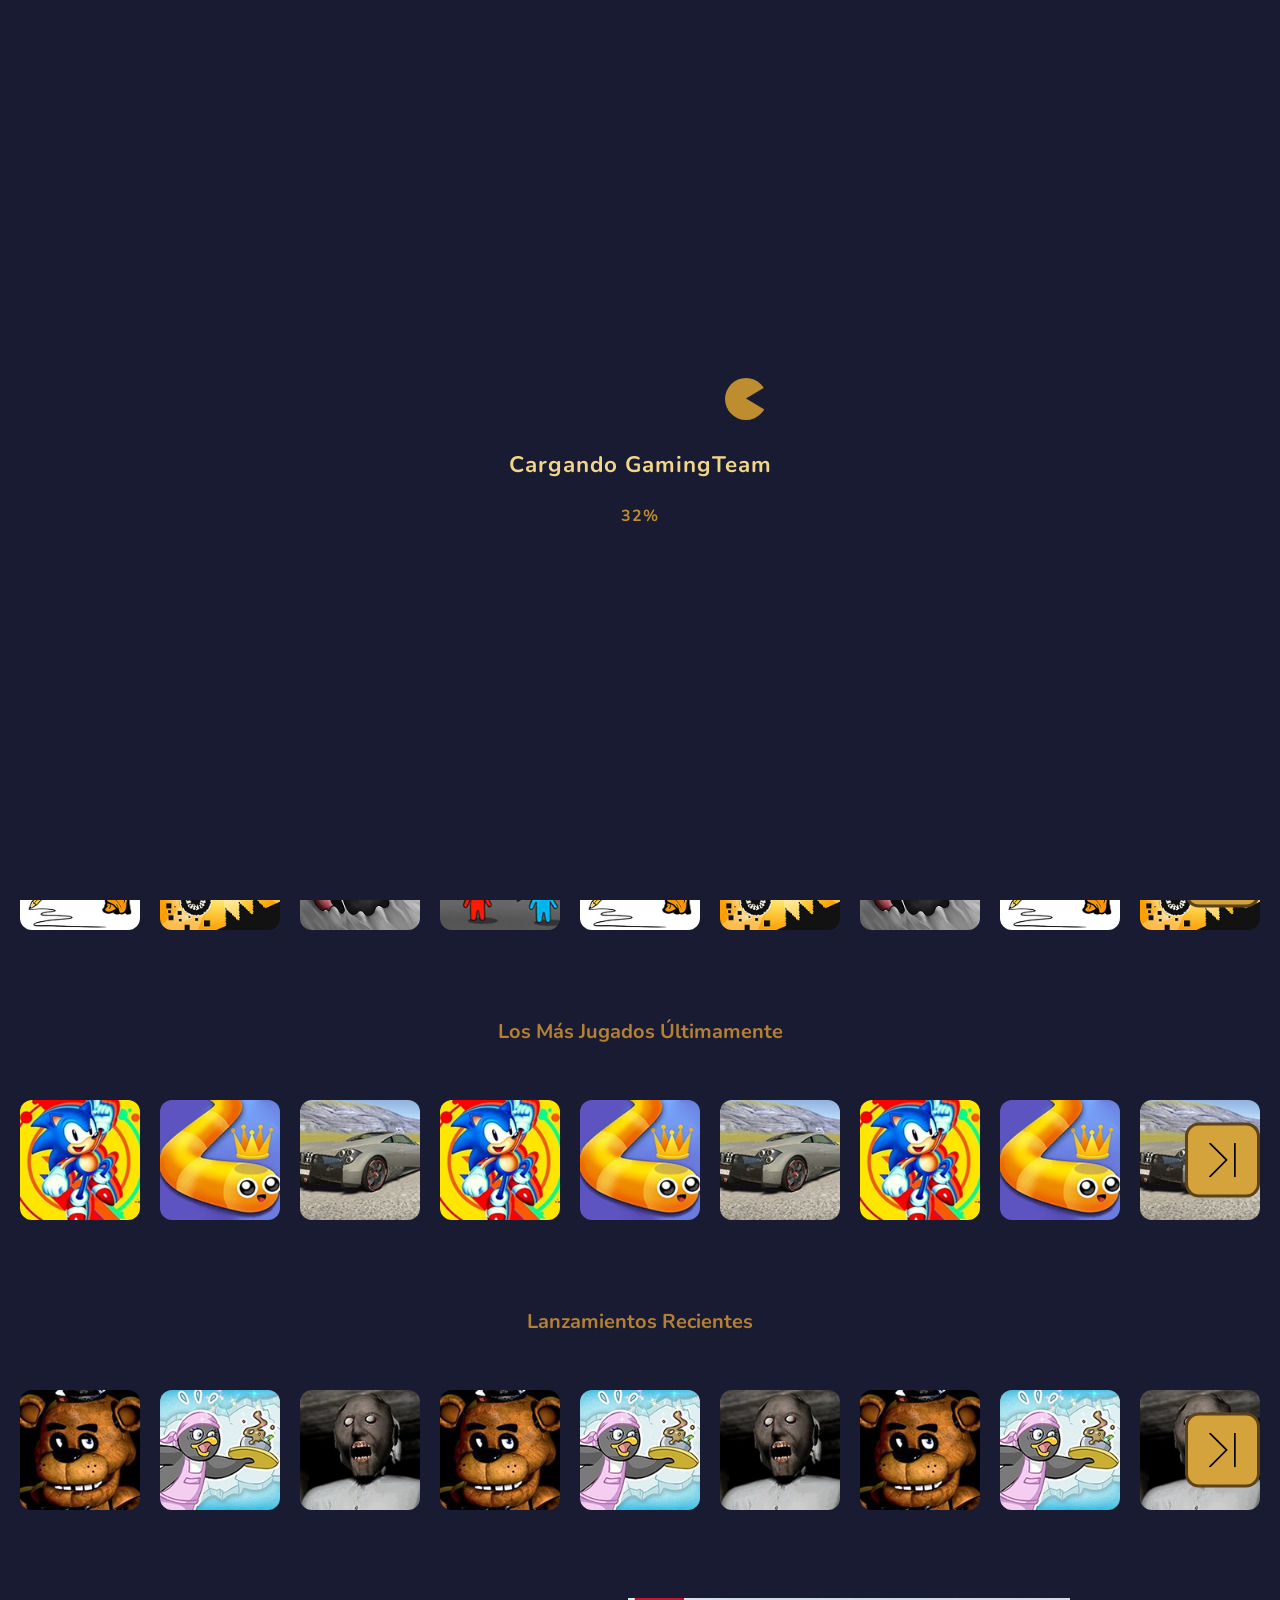
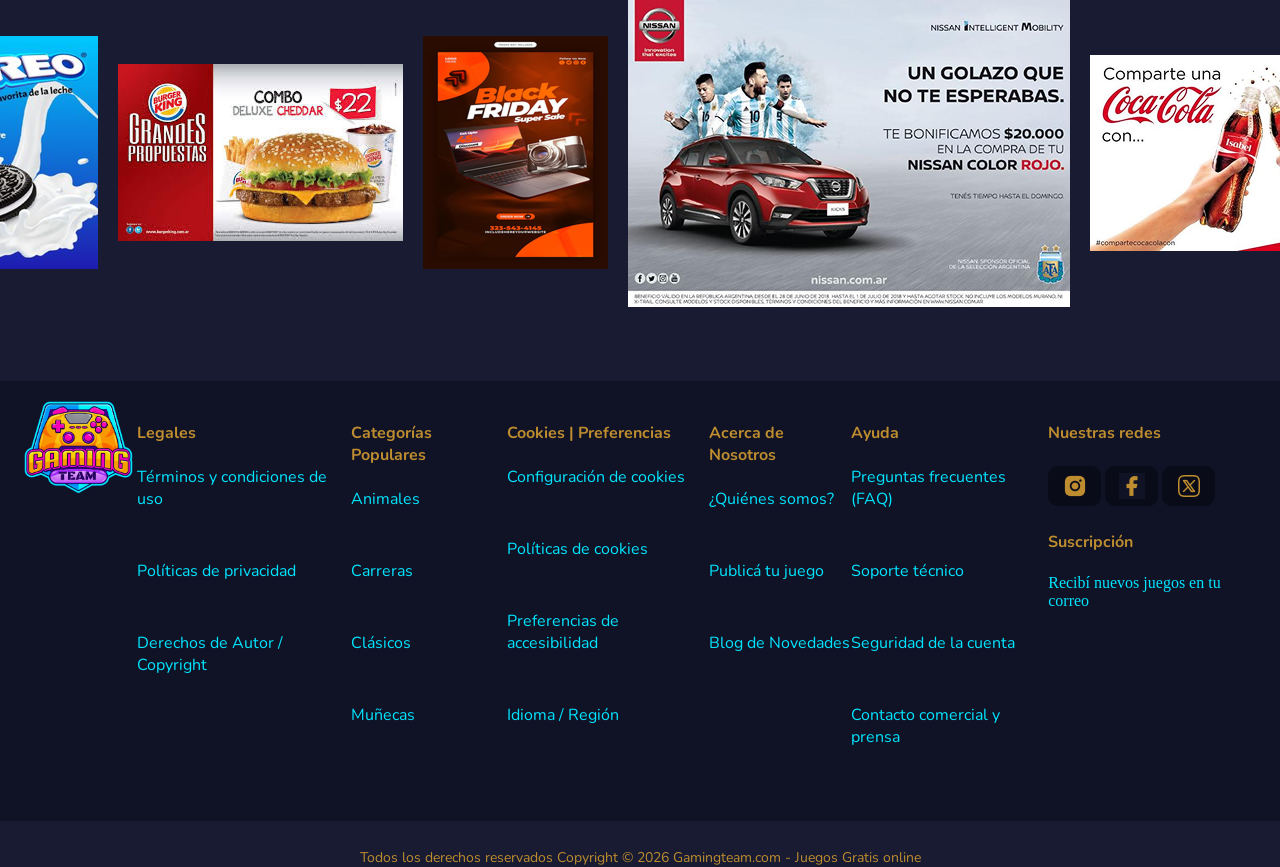
==== TP2/index.html @ 52559739 "." ====
<!DOCTYPE html>
<html lang="en">

<head>
    <meta charset="UTF-8">
    <meta name="viewport" content="width=device-width, initial-scale=1.0">
    <link rel="preconnect" href="https://fonts.googleapis.com">
    <link rel="preconnect" href="https://fonts.gstatic.com" crossorigin>
    <link href="https://fonts.googleapis.com/css2?family=Press+Start+2P&display=swap" rel="stylesheet">
    <link rel="preconnect" href="https://fonts.googleapis.com">
    <link rel="preconnect" href="https://fonts.gstatic.com" crossorigin>
    <link href="https://fonts.googleapis.com/css2?family=Nunito:ital,wght@0,200..1000;1,200..1000&family=Press+Start+2P&display=swap" rel="stylesheet">
    <link rel="stylesheet" href="css/home.css">
    <link rel="stylesheet" href="css/navBar.css">
    <link rel="stylesheet" href="css/carrusel.css">
    <link rel="stylesheet" href="css/publicidad.css">
    <link rel="stylesheet" href="css/footer.css">
    <link rel="stylesheet" href="css/carruselDestacado.css">
    <link rel="stylesheet" href="css/btnStart.css">
    <!-- mobile.css va ultimo: gana por orden de cascada a los CSS de desktop -->
    <link rel="stylesheet" href="./css/mobile.css">

    <title>GamingTeam</title>
</head>

<body>
    <!--loading-->
        <div id="loader-screen" class="loader-screen">
        <div class="loader-content">
            <div class="pacman-container">
                <div class="pacman"></div>
                <div class="dot dot-1"></div>
                <div class="dot dot-2"></div>
                <div class="dot dot-3"></div>
            </div>
            <h2 class="loader-title">Cargando GamingTeam</h2>
            <div id="loading-progress" class="loader-progress">0%</div>
        </div>
    </div>
    <header class="navBar">
        <nav>
            <!--izquierda-->
            <div class="izquierda">
                <img src="assets/img/menu.png" alt="menu" class="menu" id="menuBtn"> 
                <a href="index.html"><img src="assets/img/logo.png" alt="logo" class="logo"></a>           
            </div>

            <!--centro-->
            <div class="buscador">
                <form action="#" method="get">
                    <input type="text" name="buscador" placeholder="Buscar un juego...">
                    <button type="submit" class="lupa-btn" aria-label="Buscar"></button>
                </form>
            </div>

            <!--derecha-->
            <div class="derecha">
                <span class="saludo-usuario">Hola, Usuario</span>
                <img src="assets/img/user.png" alt="user" class="user" id="userBtn">
            </div>
        </nav>
    </header>

    <!-- Menú lateral desplegable (Menu de Categorías) -->
        <div id="sidebarMenu" class="sidebar">
            <div class="sidebar-content">
                <h2>Categorías</h2>
                <ul class="category-list">
                    <li><a href="#" class="category-btn"><span>👯</span> dos jugadores</a></li>
                    <li><a href="#" class="category-btn"><span>🎯</span> acción</a></li>
                    <li><a href="#" class="category-btn"><span>🕹️</span> animaciones</a></li>
                    <li><a href="#" class="category-btn"><span>🐶</span> animales</a></li>
                    <li><a href="#" class="category-btn"><span>🌄</span> aventuras</a></li>
                    <li><a href="#" class="category-btn"><span>🏎️</span> carreras</a></li>
                    <li><a href="#" class="category-btn"><span>🃏</span> cartas</a></li>
                    <li><a href="#" class="category-btn"><span>👻</span> clásicos</a></li>
                    <li><a href="#" class="category-btn"><span>👱‍♀️</span> muñecas</a></li>
                    <li><a href="#" class="category-btn"><span>🍲</span> cocina</a></li>
                    <li><a href="#" class="category-btn"><span>🏀</span> deportes</a></li>
                </ul>
                <button id="closeMenuBtn" class="close-btn">X cerrar</button>
            </div>
        </div>
        <!-- Fondo oscuro semitransparente para cuando se abre el menú -->
        <div id="overlay" class="overlay"></div>

        <!-- Menú lateral desplegable (Menu de User) -->
        <div id="sidebarUserRight" class="sidebarRight">
            <div class="sidebar-content">
                <ul class="category-list">
                    <li><a href="#" class="category-btn">Mis Favoritos</a></li>
                    <li><a href="#" class="category-btn">Mi Cuenta</a></li>
                    <li><a href="./login/login.html" class="category-btn">Iniciar Sesión</a></li>
                </ul>
                <button id="closeUserBtn" class="close-btn">X cerrar</button>
            </div>
        </div>
        <!-- Fondo oscuro semitransparente para cuando se abre el menú -->
        <div id="overlay" class="overlay"></div>


    <div class="carrusel-3d-seccion">
        <h1 class="titulo-carrusel3D">Juego destacado del mes</h1>
        
        <div class="carrusel-3d-contenedor">
            <!-- Botones de navegación -->
            <button class="btn-3d-nav prev"><img src="assets/img/svg/flechaIzq.svg" alt=""></button>
            <button class="btn-3d-nav next"><img src="assets/img/svg/flechaDer.svg" alt=""></button>

            <!-- El grupo de imágenes -->
            <div class="cards-3d-wrapper">
                <!-- Tarjeta Izquierda (Fondo) -->
                <div class="card-3d posicion-izquierda">
                    <img src="assets/img/peg2.png" alt="Peg Solitaire Pac-Man 1">
                    
                        <div class="boton-start-container">
                            <a href="./gamePage/game.html">
                                <button class="btn-start">START</button>
                            </a> 
                        </div>
                    
                </div>

                <!-- Tarjeta Centro (Al frente) -->
                <div class="card-3d posicion-activa">
                    <img src="assets/img/pegSolitaireCuadrado.png" alt="Peg Solitaire Pac-Man 2">
                    
                        <div class="boton-start-container">
                             <a href="./gamePage/game.html">
                                <button class="btn-start">START</button>
                            </a>
                        </div>
                    
                </div>

                <!-- Tarjeta Derecha (Fondo) -->
                <div class="card-3d posicion-derecha">
                    <img src="assets/img/peg3.png" alt="Peg Solitaire Pac-Man 3">
                    
                        <div class="boton-start-container">
                             <a href="./gamePage/game.html">
                                <button class="btn-start">START</button>
                            </a>
                        </div>
                    
                </div>
            </div>
        </div>
    </div>


    <div class="seccion-carrusel">
        <h3 class="titulo-carrusel">Recomendados Para Ti</h3>
        <div class="carrusel-contenedor">
            <!-- Botón Izquierdo -->
            <button class="btn-carrusel-prev"><img src="assets/img/svg/flechaIzq.svg" alt=""
                    class="btn-carrusel"></button>
            <!-- La fila que contiene los juegos y se va a recortar -->
            <div class="carrusel-track">
                <div class="juego-tarjeta">
                    <img src="assets/img/fancyPants.png" alt="Stickman">
                    <div class="info-juego">
                        <span class="nombre-juego">Fancy Pants</span>
                    </div>
                </div>
                <div class="juego-tarjeta">
                    <img src="assets/img/motoTrap.png" alt="Moto">
                    <div class="info-juego">
                        <span class="nombre-juego">Moto Trap</span>
                    </div>
                </div>
                <div class="juego-tarjeta">
                    <img src="assets/img/tastyPlanet.png" alt="Monstruo">
                    <div class="info-juego">
                        <span class="nombre-juego">Tasty Planet</span>
                    </div>
                </div>
                <div class="juego-tarjeta">
                    <img src="assets/img/fireboyWatergirl.png" alt="Fireboy Watergirl">
                    <div class="info-juego">
                        <span class="nombre-juego">Fireboy & Watergirl</span>
                    </div>
                </div>
                <div class="juego-tarjeta">
                    <img src="assets/img/fancyPants.png" alt="Stickman">
                    <div class="info-juego">
                        <span class="nombre-juego">Fancy Pants</span>
                    </div>
                </div>
                <div class="juego-tarjeta">
                    <img src="assets/img/motoTrap.png" alt="Moto">
                    <div class="info-juego">
                        <span class="nombre-juego">Moto Trap</span>
                    </div>
                </div>
                <div class="juego-tarjeta">
                    <img src="assets/img/tastyPlanet.png" alt="Monstruo">
                    <div class="info-juego">
                        <span class="nombre-juego">Tasty Planet</span>
                    </div>
                </div>
                <div class="juego-tarjeta">
                    <img src="assets/img/fancyPants.png" alt="Stickman">
                    <div class="info-juego">
                        <span class="nombre-juego">Fancy Pants</span>
                    </div>
                </div>
                <div class="juego-tarjeta">
                    <img src="assets/img/motoTrap.png" alt="Moto">
                    <div class="info-juego">
                        <span class="nombre-juego">Moto Trap</span>
                    </div>
                </div>
                <div class="juego-tarjeta">
                    <img src="assets/img/tastyPlanet.png" alt="Monstruo">
                    <div class="info-juego">
                        <span class="nombre-juego">Tasty Planet</span>
                    </div>
                </div>
                <div class="juego-tarjeta">
                    <img src="assets/img/fancyPants.png" alt="Stickman">
                    <div class="info-juego">
                        <span class="nombre-juego">Fancy Pants</span>
                    </div>
                </div>
                <div class="juego-tarjeta">
                    <img src="assets/img/motoTrap.png" alt="Moto">
                    <div class="info-juego">
                        <span class="nombre-juego">Moto Trap</span>
                    </div>
                </div>
                <div class="juego-tarjeta">
                    <img src="assets/img/tastyPlanet.png" alt="Monstruo">
                    <div class="info-juego">
                        <span class="nombre-juego">Tasty Planet</span>
                    </div>
                </div>
                <div class="juego-tarjeta">
                    <img src="assets/img/fancyPants.png" alt="Stickman">
                    <div class="info-juego">
                        <span class="nombre-juego">Fancy Pants</span>
                    </div>
                </div>
                <div class="juego-tarjeta">
                    <img src="assets/img/motoTrap.png" alt="Moto">
                    <div class="info-juego">
                        <span class="nombre-juego">Moto Trap</span>
                    </div>
                </div>
                <div class="juego-tarjeta">
                    <img src="assets/img/tastyPlanet.png" alt="Monstruo">
                    <div class="info-juego">
                        <span class="nombre-juego">Tasty Planet</span>
                    </div>
                </div>
                <div class="juego-tarjeta">
                    <img src="assets/img/fancyPants.png" alt="Stickman">
                    <div class="info-juego">
                        <span class="nombre-juego">Fancy Pants</span>
                    </div>
                </div>
                <div class="juego-tarjeta">
                    <img src="assets/img/motoTrap.png" alt="Moto">
                    <div class="info-juego">
                        <span class="nombre-juego">Moto Trap</span>
                    </div>
                </div>
                <div class="juego-tarjeta">
                    <img src="assets/img/tastyPlanet.png" alt="Monstruo">
                    <div class="info-juego">
                        <span class="nombre-juego">Tasty Planet</span>
                    </div>
                </div>
                <div class="juego-tarjeta">
                    <img src="assets/img/fancyPants.png" alt="Stickman">
                    <div class="info-juego">
                        <span class="nombre-juego">Fancy Pants</span>
                    </div>
                </div>
                <div class="juego-tarjeta">
                    <img src="assets/img/motoTrap.png" alt="Moto">
                    <div class="info-juego">
                        <span class="nombre-juego">Moto Trap</span>
                    </div>
                </div>
            </div>
            <!-- Botón Derecho -->
            <button class="btn-carrusel-next"><img src="assets/img/svg/flechaDer.svg" alt=""
                    class="btn-carrusel"></button>
        </div>
    </div>

    <div class="seccion-carrusel">
        <h3 class="titulo-carrusel">Los Más Jugados Últimamente</h3>

        <div class="carrusel-contenedor">
            <!-- Botón Izquierdo -->
            <button class="btn-carrusel-prev"><img src="assets/img/svg/flechaIzq.svg" alt=""
                    class="btn-carrusel"></button>

            <!-- La fila que contiene los juegos y se va a recortar -->
            <div class="carrusel-track">
                <div class="juego-tarjeta">
                    <img src="assets/img/sonic.png" alt="sonic">
                    <div class="info-juego">
                        <span class="nombre-juego">Sonic</span>
                    </div>
                </div>
                <div class="juego-tarjeta">
                    <img src="assets/img/slitherio.png" alt="slitherio">
                    <div class="info-juego">
                        <span class="nombre-juego">Slither.io</span>
                    </div>
                </div>
                <div class="juego-tarjeta">
                    <img src="assets/img/cars3D.png" alt="cars3D">
                    <div class="info-juego">
                        <span class="nombre-juego">Cars 3D</span>
                    </div>
                </div>
                <div class="juego-tarjeta">
                    <img src="assets/img/sonic.png" alt="sonic">
                    <div class="info-juego">
                        <span class="nombre-juego">Sonic</span>
                    </div>
                </div>
                <div class="juego-tarjeta">
                    <img src="assets/img/slitherio.png" alt="slitherio">
                    <div class="info-juego">
                        <span class="nombre-juego">Slither.io</span>
                    </div>
                </div>
                <div class="juego-tarjeta">
                    <img src="assets/img/cars3D.png" alt="cars3D">
                    <div class="info-juego">
                        <span class="nombre-juego">Cars 3D</span>
                    </div>
                </div>
                <div class="juego-tarjeta">
                    <img src="assets/img/sonic.png" alt="sonic">
                    <div class="info-juego">
                        <span class="nombre-juego">Sonic</span>
                    </div>
                </div>
                <div class="juego-tarjeta">
                    <img src="assets/img/slitherio.png" alt="slitherio">
                    <div class="info-juego">
                        <span class="nombre-juego">Slither.io</span>
                    </div>
                </div>
                <div class="juego-tarjeta">
                    <img src="assets/img/cars3D.png" alt="cars3D">
                    <div class="info-juego">
                        <span class="nombre-juego">Cars 3D</span>
                    </div>
                </div>
                <div class="juego-tarjeta">
                    <img src="assets/img/sonic.png" alt="sonic">
                    <div class="info-juego">
                        <span class="nombre-juego">Sonic</span>
                    </div>
                </div>
                <div class="juego-tarjeta">
                    <img src="assets/img/slitherio.png" alt="slitherio">
                    <div class="info-juego">
                        <span class="nombre-juego">Slither.io</span>
                    </div>
                </div>
                <div class="juego-tarjeta">
                    <img src="assets/img/cars3D.png" alt="cars3D">
                    <div class="info-juego">
                        <span class="nombre-juego">Cars 3D</span>
                    </div>
                </div>
                <div class="juego-tarjeta">
                    <img src="assets/img/sonic.png" alt="sonic">
                    <div class="info-juego">
                        <span class="nombre-juego">Sonic</span>
                    </div>
                </div>
                <div class="juego-tarjeta">
                    <img src="assets/img/slitherio.png" alt="slitherio">
                    <div class="info-juego">
                        <span class="nombre-juego">Slither.io</span>
                    </div>
                </div>
                <div class="juego-tarjeta">
                    <img src="assets/img/cars3D.png" alt="cars3D">
                    <div class="info-juego">
                        <span class="nombre-juego">Cars 3D</span>
                    </div>
                </div>
                <div class="juego-tarjeta">
                    <img src="assets/img/sonic.png" alt="sonic">
                    <div class="info-juego">
                        <span class="nombre-juego">Sonic</span>
                    </div>
                </div>
                <div class="juego-tarjeta">
                    <img src="assets/img/slitherio.png" alt="slitherio">
                    <div class="info-juego">
                        <span class="nombre-juego">Slither.io</span>
                    </div>
                </div>
                <div class="juego-tarjeta">
                    <img src="assets/img/cars3D.png" alt="cars3D">
                    <div class="info-juego">
                        <span class="nombre-juego">Cars 3D</span>
                    </div>
                </div>
                <div class="juego-tarjeta">
                    <img src="assets/img/sonic.png" alt="sonic">
                    <div class="info-juego">
                        <span class="nombre-juego">Sonic</span>
                    </div>
                </div>
                <div class="juego-tarjeta">
                    <img src="assets/img/slitherio.png" alt="slitherio">
                    <div class="info-juego">
                        <span class="nombre-juego">Slither.io</span>
                    </div>
                </div>
                <div class="juego-tarjeta">
                    <img src="assets/img/cars3D.png" alt="cars3D">
                    <div class="info-juego">
                        <span class="nombre-juego">Cars 3D</span>
                    </div>
                </div>
            </div>
            <!-- Botón Derecho -->
            <button class="btn-carrusel-next"><img src="assets/img/svg/flechaDer.svg" alt=""
                    class="btn-carrusel"></button>
        </div>
    </div>

    <div class="seccion-carrusel">
        <h3 class="titulo-carrusel">Lanzamientos Recientes</h3>

        <div class="carrusel-contenedor">
            <!-- Botón Izquierdo -->
            <button class="btn-carrusel-prev"><img src="assets/img/svg/flechaIzq.svg" alt=""
                    class="btn-carrusel"></button>

            <!-- La fila que contiene los juegos y se va a recortar -->
            <div class="carrusel-track">
                <div class="juego-tarjeta">
                    <img src="assets/img/fnaf1.png" alt="fnaf1">
                    <div class="info-juego">
                        <span class="nombre-juego">FNAF1</span>
                    </div>
                </div>
                <div class="juego-tarjeta">
                    <img src="assets/img/penguinDiner.png" alt="penguinDiner">
                    <div class="info-juego">
                        <span class="nombre-juego">Penguin Diner</span>
                    </div>
                </div>
                <div class="juego-tarjeta">
                    <img src="assets/img/granny.png" alt="granny">
                    <div class="info-juego">
                        <span class="nombre-juego">Granny</span>
                    </div>
                </div>
                <div class="juego-tarjeta">
                    <img src="assets/img/fnaf1.png" alt="fnaf1">
                    <div class="info-juego">
                        <span class="nombre-juego">FNAF1</span>
                    </div>
                </div>
                <div class="juego-tarjeta">
                    <img src="assets/img/penguinDiner.png" alt="penguinDiner">
                    <div class="info-juego">
                        <span class="nombre-juego">Penguin Diner</span>
                    </div>
                </div>
                <div class="juego-tarjeta">
                    <img src="assets/img/granny.png" alt="granny">
                    <div class="info-juego">
                        <span class="nombre-juego">Granny</span>
                    </div>
                </div>
                <div class="juego-tarjeta">
                    <img src="assets/img/fnaf1.png" alt="fnaf1">
                    <div class="info-juego">
                        <span class="nombre-juego">FNAF1</span>
                    </div>
                </div>
                <div class="juego-tarjeta">
                    <img src="assets/img/penguinDiner.png" alt="penguinDiner">
                    <div class="info-juego">
                        <span class="nombre-juego">Penguin Diner</span>
                    </div>
                </div>
                <div class="juego-tarjeta">
                    <img src="assets/img/granny.png" alt="granny">
                    <div class="info-juego">
                        <span class="nombre-juego">Granny</span>
                    </div>
                </div>
                 <div class="juego-tarjeta">
                    <img src="assets/img/fnaf1.png" alt="fnaf1">
                    <div class="info-juego">
                        <span class="nombre-juego">FNAF1</span>
                    </div>
                </div>
                <div class="juego-tarjeta">
                    <img src="assets/img/penguinDiner.png" alt="penguinDiner">
                    <div class="info-juego">
                        <span class="nombre-juego">Penguin Diner</span>
                    </div>
                </div>
                <div class="juego-tarjeta">
                    <img src="assets/img/granny.png" alt="granny">
                    <div class="info-juego">
                        <span class="nombre-juego">Granny</span>
                    </div>
                </div>
                 <div class="juego-tarjeta">
                    <img src="assets/img/fnaf1.png" alt="fnaf1">
                    <div class="info-juego">
                        <span class="nombre-juego">FNAF1</span>
                    </div>
                </div>
                <div class="juego-tarjeta">
                    <img src="assets/img/penguinDiner.png" alt="penguinDiner">
                    <div class="info-juego">
                        <span class="nombre-juego">Penguin Diner</span>
                    </div>
                </div>
                <div class="juego-tarjeta">
                    <img src="assets/img/granny.png" alt="granny">
                    <div class="info-juego">
                        <span class="nombre-juego">Granny</span>
                    </div>
                </div>
                 <div class="juego-tarjeta">
                    <img src="assets/img/fnaf1.png" alt="fnaf1">
                    <div class="info-juego">
                        <span class="nombre-juego">FNAF1</span>
                    </div>
                </div>
                <div class="juego-tarjeta">
                    <img src="assets/img/penguinDiner.png" alt="penguinDiner">
                    <div class="info-juego">
                        <span class="nombre-juego">Penguin Diner</span>
                    </div>
                </div>
                <div class="juego-tarjeta">
                    <img src="assets/img/granny.png" alt="granny">
                    <div class="info-juego">
                        <span class="nombre-juego">Granny</span>
                    </div>
                </div>
                 <div class="juego-tarjeta">
                    <img src="assets/img/fnaf1.png" alt="fnaf1">
                    <div class="info-juego">
                        <span class="nombre-juego">FNAF1</span>
                    </div>
                </div>
                <div class="juego-tarjeta">
                    <img src="assets/img/penguinDiner.png" alt="penguinDiner">
                    <div class="info-juego">
                        <span class="nombre-juego">Penguin Diner</span>
                    </div>
                </div>
                <div class="juego-tarjeta">
                    <img src="assets/img/granny.png" alt="granny">
                    <div class="info-juego">
                        <span class="nombre-juego">Granny</span>
                    </div>
                </div>
            </div>
            <!-- Botón Derecho -->
            <button class="btn-carrusel-next"><img src="assets/img/svg/flechaDer.svg" alt=""
                    class="btn-carrusel"></button>
        </div>
    </div>

    <div class="seccion-publicidad">
        <div class="contenedor-publicidad">
            <div class="publicidad"><img src="assets/img/publiOreo.png" alt="Publicidad"></div>
            <div class="publicidad"><img src="assets/img/publiHamburguesa.png" alt="Publicidad"></div>
            <div class="publicidad"><img src="assets/img/publiBFChica.png" alt="Publicidad"></div>
            <div class="publicidad"><img src="assets/img/publiAuto.png" alt="Publicidad"></div>
            <div class="publicidad"><img src="assets/img/publiCoca.png" alt="Publicidad"></div>
        </div>
    </div>

    <footer class="seccion-footer">
        <!-- Contenedor superior para agrupar todas las columnas -->
        <div class="footer-columnas">

            <!-- Columna 1: Logo -->
            <div class="footer-col-logo-col"><img class="footer-logo" src="assets/img/logo.png" alt="Gaming Team Logo"
                    class="footer-logo"></div>

            <!-- Columna 2: Legales -->
            <div class="footer-col">
                <h4>Legales</h4>
                <ul>
                    <li><a class="footer-link" href="#">Términos y condiciones de uso</a></li>
                    <li><a class="footer-link" href="#">Políticas de privacidad</a></li>
                    <li><a class="footer-link" href="#">Derechos de Autor / Copyright</a></li>
                </ul>
            </div>

            <!-- Columna 3: Categorías Populares -->
            <div class="footer-col">
                <h4>Categorías Populares</h4>
                <ul>
                    <li><a class="footer-link" href="#">Animales</a></li>
                    <li><a class="footer-link" href="#">Carreras</a></li>
                    <li><a class="footer-link" href="#">Clásicos</a></li>
                    <li><a class="footer-link" href="#">Muñecas</a></li>
                </ul>
            </div>

            <!-- Columna 4: Cookies | Preferencias -->
            <div class="footer-col">
                <h4>Cookies | Preferencias</h4>
                <ul>
                    <li><a class="footer-link" href="#">Configuración de cookies</a></li>
                    <li><a class="footer-link" href="#">Políticas de cookies</a></li>
                    <li><a class="footer-link" href="#">Preferencias de accesibilidad</a></li>
                    <li><a class="footer-link" href="#">Idioma / Región</a></li>
                </ul>
            </div>

            <!-- Columna 5: Acerca de Nosotros -->
            <div class="footer-col">
                <h4>Acerca de Nosotros</h4>
                <ul>
                    <li><a class="footer-link" href="#">¿Quiénes somos?</a></li>
                    <li><a class="footer-link" href="#">Publicá tu juego</a></li>
                    <li><a class="footer-link" href="#">Blog de Novedades</a></li>
                </ul>
            </div>

            <!-- Columna 6: Ayuda -->
            <div class="footer-col">
                <h4>Ayuda</h4>
                <ul>
                    <li><a class="footer-link" href="#">Preguntas frecuentes (FAQ)</a></li>
                    <li><a class="footer-link" href="#">Soporte técnico</a></li>
                    <li><a class="footer-link" href="#">Seguridad de la cuenta</a></li>
                    <li><a class="footer-link" href="#">Contacto comercial y prensa</a></li>
                </ul>
            </div>

            <!-- Columna 7: Redes y Suscripción -->
            <div class="footer-col-redes-suscripcion-col">
                <h4>Nuestras redes</h4>
                <div class="redes-iconos">
                    <a class="footer-link" href="#"><img src="assets/IconoSocial/IconoIg.png" alt="Instagram"></a>
                    <a class="footer-link" href="#"><img src="assets/IconoSocial/IconoFb.png" alt="Facebook"></a>
                    <a class="footer-link" href="#"><img src="assets/IconoSocial/IconoX.png" alt="X (Twitter)"></a>
                </div>

                <h4 class="titulo-suscripcion">Suscripción</h4>
                <a class="footer-link" href="#">Recibí nuevos juegos en tu correo</a>
            </div>

        </div>

        <!-- Barra inferior para el Copyright -->
        <div class="footer-copyright">
            <p>Todos los derechos reservados Copyright &copy; 2026 Gamingteam.com - Juegos Gratis online</p>
        </div>
    </footer>

    <script src="js/navBar.js"></script>
    <script src="js/userMenu.js"></script>
    <script src="js/carrusel.js"></script>
    <script src="js/loading.js"></script>
</body>
</html>
---- TP2/css/home.css ----
body{
    background-color: #191B32;
    margin: 0;
    padding: 0;
}

p, h4, ul a{
    font-family:'Nunito', sans-serif;
}
/* --- PANTALLA DE CARGA --- */

.loader-screen {
    position: fixed;
    inset: 0;
    background: #191B32;
    display: flex;
    justify-content: center;
    align-items: center;
    z-index: 9999;
    opacity: 1;
    visibility: visible;
    transition:
        opacity 0.6s ease,
        visibility 0.6s ease;
}

.loader-content {
    display: flex;
    flex-direction: column;
    align-items: center;
    gap: 25px;
}

/* Título */

.loader-title {
    color: #f0d58a;
    font-family: 'Nunito', sans-serif;
    font-size: 1.4rem;
    font-weight: 700;
    letter-spacing: 1px;
    margin: 0;
}

/* Contenedor de la animación */

.pacman-container {
    position: relative;
    width: 260px;
    height: 50px;
    display: flex;
    align-items: center;
}

/* PAC-MAN */

.pacman {
    position: absolute;
    left: 0;
    width: 42px;
    height: 42px;
    background: #bd8d2f;
    border-radius: 50%;
    z-index: 2;
    animation:
        movePacman 5s linear forwards,
        mouth 0.30s ease-in-out infinite;
}

/* Boca de Pac-Man */

.pacman::after {
    content: "";
    position: absolute;
    inset: 0;
    background: #191B32;
    clip-path: polygon(
        50% 50%,
        100% 20%,
        100% 80%
    );
    animation: mouthShape 0.35s ease-in-out infinite;
}

/* PUNTOS */

.dot {
    position: absolute;
    width: 9px;
    height: 9px;
    background: #00E5FF;
    border-radius: 50%;
    z-index: 1;
    box-shadow: 0 0 8px rgba(0, 229, 255, 0.35);
}

/* posiciones */

.dot-1 {
    left: 80px;
    animation: eatDot 2s linear forwards;
    animation-delay: 0.60s;
}

.dot-2 {
    left: 140px;
    animation: eatDot 3s linear forwards;
    animation-delay: 1.75s;
}

.dot-3 {
    left: 200px;
    animation: eatDot 4s linear forwards;
    animation-delay: 2.85s;
}

/* MOVIMIENTO */

@keyframes movePacman {
    0% {
        transform: translateX(0);
    }
    100% {
        transform: translateX(215px);
    }
}

/* BOCA */

@keyframes mouthShape {
    0% {
        clip-path: polygon(
            50% 50%,
            100% 42%,
            100% 58%
        );
    }
    50% {
        clip-path: polygon(
            50% 50%,
            100% 15%,
            100% 85%
        );
    }
    100% {
        clip-path: polygon(
            50% 50%,
            100% 42%,
            100% 58%
        );
    }
}

/* DESAPARECER PUNTOS */

@keyframes eatDot {
    0% {
        opacity: 1;
        transform: scale(1);
    }
    15% {
        opacity: 1;
        transform: scale(1);
    }
    55% {
        opacity: 0;
        transform: scale(0);
    }
    100% {
        opacity: 0;
        transform: scale(0);
    }
}

/* PORCENTAJE */

.loader-progress {
    color: #bd8d2f;
    font-family: 'Nunito', sans-serif;
    font-size: 1rem;
    font-weight: 700;
    letter-spacing: 1px;
}

/* OCULTAR */

.loader-screen.hidden {
  opacity: 0;
  visibility: hidden;
}
---- TP2/css/navBar.css ----
.navBar {
    position: fixed;
    top: 0;
    z-index: 1000;
    background-color: #101225;
    padding: 0.75rem 2rem;
    width: 100%;
    height: 80px;
    box-sizing: border-box;
}

.navBar nav {
    height: 100%;
    display: flex;
    justify-content: space-between;
    align-items: center;
    width: 100%;
}

.izquierda, .derecha {
    display: flex;
    align-items: center;
    gap: 1.25rem;
}

.menu, .user {
    cursor: pointer;
}

.logo {
    height: 19px;
    width: 24px;
}

.buscador {
    background-color: #101225;
    border-radius: 9999px;
    width: 100%;
    max-width: 450px;
    padding: 0.35rem 1.2rem;
    transition: background-color 0.2s ease;
}

.buscador form {
    display: flex;
    align-items: center;
    justify-content: space-between;
}

.buscador input {
    background-color: transparent;
    border: none;
    outline: none;
    color: #ffffff; /* CORREGIDO: Para que lo que escribas se vea blanco y no se pierda con el fondo */
    width: 100%;
    font-family: 'Nunito', sans-serif;
}

.buscador input::placeholder {
    color: #bd8d2f;
}

.buscador:hover {
    background-color: #292C4A;
}

.lupa-btn {
    width: 20px;
    height: 20px;
    background: transparent url('../assets/img/lupa.png') no-repeat center;
    background-size: contain;
    border: none;
    cursor: pointer;
    flex-shrink: 0;
    padding: 0;
}

.saludo-usuario {
    color: #bd8d2f;
    font-family: 'Nunito', sans-serif;
    font-size: 0.95rem;
    margin: 0;
}


/* --- MENÚ HAMBURGUESA / SIDEBAR --- */

.sidebar {
    position: fixed;
    top: 0;
    left: -350px;
    width: 300px;
    height: 100%;
    box-sizing: border-box;
    background-color: #121420;
    box-shadow: 4px 0 15px rgba(0, 0, 0, 0.5);
    transition: left 0.4s ease-in-out;
    z-index: 1000;
    overflow-y: auto;
    padding: 2rem 1.5rem;
}

.sidebar.active {
    left: 0;
}

.sidebar-content {
    display: flex;
    flex-direction: column;
    min-height: 100%;
}

.sidebar-content h2 {
    color: #bd8d2f;
    text-align: center;
    font-size: 1.6rem;
    margin-bottom: 2rem;
    font-family: 'Nunito', sans-serif;
}

.category-list {
    list-style: none;
    padding: 0;
    margin: 0;
    display: flex;
    flex-direction: column;
    gap: 1rem;
    flex-grow: 1;
}

.category-btn {
    display: flex;
    align-items: center;
    gap: 1rem;
    background-color: #1a1d2e;
    color: #f0d58a;
    text-decoration: none;
    padding: 0.8rem 1.2rem;
    border-radius: 50px;
    border: 1px solid #2a2e45;
    font-size: 1rem;
    font-family: 'Nunito', sans-serif;
    transition: all 0.3s ease;
}

.category-btn span {
    font-size: 1.2rem;
}

.category-btn:hover {
    background-color: #242942;
    border-color: #f0d58a;
    transform: translateX(5px);
}

.close-btn {
    display: block;
    width: 100%;
    background: none;
    border: none;
    color: #00E5FF; 
    font-size: 1rem;
    font-weight: bold;
    text-align: center;
    margin-top: 1.5rem;
    margin-bottom: 1rem;
    cursor: pointer;
    padding: 0.5rem;
    font-family: 'Nunito', sans-serif;
    transition: opacity 0.2s;
}

.close-btn:hover {
    opacity: 0.8;
}

.overlay {
    position: fixed;
    top: 0;
    left: 0;
    width: 100%;
    height: 100%;
    background-color: rgba(0, 0, 0, 0.6);
    visibility: hidden;
    opacity: 0;
    transition: opacity 0.3s ease, visibility 0.3s ease;
    z-index: 999;
}

.overlay.active {
    visibility: visible;
    opacity: 1;
}

.sidebarRight {
    position: fixed;
    top: 0;
    right: -350px; /* 1. Cambiado de 'left' a 'right' para ocultarlo a la derecha */
    width: 300px;
    height: 100%;
    box-sizing: border-box;
    background-color: #121420;
    box-shadow: -4px 0 15px rgba(0, 0, 0, 0.5); /* 2. Cambiado a -4px para que la sombra se proyecte hacia el centro de la página */
    transition: right 0.4s ease-in-out;
    z-index: 1000;
    overflow-y: auto;
    padding: 2rem 1.5rem;
}

/* 3. Clase para cuando el menú se abre (asegúrate de agregarla con JavaScript) */
.sidebarRight.active {
    right: 0;
}
---- TP2/css/carrusel.css ----
.seccion-carrusel {
  background-color: #191b32; /* El mismo violeta de tu fondo */
  text-align: center;
  width: 100%;
  margin-bottom: 30px;
  height: 260px;
}

.titulo-carrusel {
  color: #b58034; /* Color dorado del título */
  padding-top: 20px;
  margin-bottom: 40px;
  font-family:'nunito', sans-serif;
  font-size: 20px;
}

/* El contenedor que recorta la fila */
.carrusel-contenedor {
  position: relative; /* Permite posicionar los botones encima */
  max-width: 100%;  /* Ajusta según el ancho de tu Figma */
  max-height: 222px;  /* Ajusta según el alto de tu Figma */
  margin: 0 auto;
  overflow: hidden;   /* 👈 Recorta las imágenes que se salen */
}

/* La fila larga con flex */
.carrusel-track {
  height: 150px;       /* Ocupa todo el alto del contenedor */
  display: flex;
  align-items: center; /* Centra las tarjetas para que al crecer no se corten arriba */
  box-sizing: border-box; /* El padding-left cuenta dentro del ancho */
  padding-left: 20px;  /* Espacio a la izquierda para que no quede pegado */
  padding-right: 20px; /* Espacio a la derecha para la ultima tarjeta */
  gap: 20px;          /* Espacio entre cada juego */
  scroll-behavior: auto; /* El rebote lo anima el JS sobre scrollLeft, no el CSS */
  overflow-x: auto;   /* Permite moverlo con el dedo en celulares */
  overflow-y: hidden; /* Explicito: evita scrollbar vertical al hacer hover */
  width: 100%;         /* Ocupa todo el ancho del contenedor */
}

/* Oculta la barra de scroll visual para que quede limpio */
.carrusel-track::-webkit-scrollbar {
  display: none;
}

/* Asegura que la tarjeta sea el marco de referencia */
.juego-tarjeta {
  position: relative;
  flex: 0 0 120px;    /* No se comprime: mantiene 120x120 y desborda para scrollear */
  width: 120px;       /* Mantén el tamaño que ya tenías */
  height: 120px;
  border-radius: 12px;
  overflow: hidden;   /* 👈 Recorta la imagen al border-radius (la tarjeta es la que escala) */
  cursor: pointer;
  transition: transform 0.4s cubic-bezier(0.25, 1, 0.5, 1);
}

/* Estilos de la imagen por defecto */
.juego-tarjeta img {
  width: 100%;
  height: 100%;
  object-fit: cover;
}

/* El contenedor del texto (Capa oscura que sube) */
.info-juego {
  position: absolute;
  bottom: 0;
  left: 0;
  width: 100%;
  height: 100%; /* Cubre toda la tarjeta para hacer un efecto de sombra */
  background: linear-gradient(to top, rgba(0, 0, 0, 0.9) 0%, rgba(0, 0, 0, 0.4) 60%, transparent 100%);
  
  display: flex;
  align-items: flex-end; /* Sienta el texto abajo */
  justify-content: center;
  padding: 10px;
  box-sizing: border-box;
  
  /* Estado inicial: oculto y empujado hacia abajo */
  opacity: 0;
  transform: translateY(10px);
  transition: transform 0.4s ease, opacity 0.4s ease;
}

/* Estilo del texto del juego */
.nombre-juego {
  color: #fff;
  font-size: 0.8rem;
  font-weight: bold;
  text-align: center;
  text-shadow: 1px 1px 2px rgba(0,0,0,0.8);
}

/* ==========================================
   EFECTO HOVER (La magia al pasar el mouse)
   ========================================== */

/* 1. La tarjeta completa se agranda suavemente un 15% (scale 1.15) */
.juego-tarjeta:hover {
  transform: scale(1.20);
  z-index: 5; /* Se dibuja por encima de las tarjetas vecinas */
}

/* 2. La capa del texto se vuelve visible y sube a su posición real */
.juego-tarjeta:hover .info-juego {
  opacity: 1;
  transform: translateY(0);
}
/* ==========================================
   ESTILOS COMPARTIDOS PARA AMBOS CARRUSELES
   ========================================== */

/* 1. Base idéntica para los 4 botones (Forma, color, borde y flex) */
.btn-carrusel-prev,
.btn-carrusel-next,
.btn-3d-nav {
  position: absolute;
  z-index: 10;

  width: 75px;
  height: 75px;

  background-color: #d4a33b; /* El dorado/marrón que elegiste */
  border: 3px solid #5c431c;
  border-radius: 14px;

  display: flex;
  justify-content: center;
  align-items: center;

  cursor: pointer;
  padding: 0; /* Evita que el navegador le sume padding por defecto */
}

/* 2. Control de los SVG internos para que midan lo mismo */
.btn-carrusel-prev img,
.btn-carrusel-next img,
.btn-3d-nav img {
  width: 35px;
  height: 35px;
  display: block;
}


/* ==========================================
   POSICIONAMIENTO ESPECÍFICO DE CADA UNO
   ========================================== */

/* --- Centrado vertical y hover: los botones de los dos carruseles se
       alinean al 50% y comparten el mismo dorado y animacion --- */
.btn-carrusel-prev,
.btn-carrusel-next,
.btn-3d-nav {
  top: 50%;
  transform: translateY(-50%);
  transition: background-color 0.2s ease, transform 0.2s ease;
}
/* El :active va DESPUES del :hover a proposito. Al mantener presionado el
   boton matchean los dos a la vez, tienen la misma especificidad (0,2,0) y
   gana el ultimo: si el :active va primero, el :hover lo pisa. */
.btn-carrusel-prev:hover,
.btn-carrusel-next:hover,
.btn-3d-nav:hover {
  background-color: #bd8d2f; /* Color dorado más intenso al pasar el mouse */
  transform: translateY(-50%) scale(1.05); /* Pequeño efecto de zoom al pasar el mouse */
}

.btn-carrusel-prev:active,
.btn-carrusel-next:active,
.btn-3d-nav:active {
  transition: none; /* Quita la animación para que el efecto de presionar sea instantáneo */
  background-color: #a97a2b; /* Color dorado más oscuro al pres
  /* Mantiene el translateY(-50%) del centrado vertical: sin el, el boton
     cae media altura mientras lo presionas */
  transform: translateY(-50%) scale(0.95);
}

.btn-carrusel-prev { left: 20px; }
.btn-carrusel-next { right: 20px; }
.btn-3d-nav.prev { left: 20px; }
.btn-3d-nav.next { right: 20px; }

/* Sin scroll en este lado: el JS desactiva la flecha */
.btn-carrusel-prev:disabled,
.btn-carrusel-next:disabled {
  opacity: 0;
  cursor: default;
}

.nombre-juego {
  color: #fff;
  font-size: 0.8rem;
  font-family: 'nunito', sans-serif;
}
---- TP2/css/publicidad.css ----
.seccion-publicidad {
  background-color: #191b32; 
  text-align: center;
  width: 100%;
  margin-bottom: 15px;
}

.contenedor-publicidad {
  display: flex;
  justify-content: center; /* Centra horizontalmente los elementos hijos */
  align-items: center;     /* Centra verticalmente los elementos hijos */
  gap: 20px; /* Espacio entre cada publicidad */
  padding: 20px 0; /* Espaciado vertical */
}
---- TP2/css/footer.css ----
.seccion-footer {
    background-color: #101225;
    color: #BD8D2F; 
    padding: 20px;
    margin-top: 50px;
    height: 400px;
}

.footer-columnas{
    display: flex;
    justify-content: space-between;
}

.footer-link {
    color: #00E5FF;
    text-decoration: none;
}

.footer-columnas ul {
    list-style-type: none;
    padding: 0;
}
.footer-columnas ul li{
    margin-bottom: 50px;
}
.footer-copyright {
    text-align: center;
    margin-top: 50px;
    font-size: 14px;
    color: #BD8D2F;
}
.footer-logo {
    width: 117px;
    height: 94px;
}
---- TP2/css/carruselDestacado.css ----
.carrusel-3d-seccion {
  background-color: #191b32;
  padding: 60px 20px;
  display: flex;
  justify-content: center;
  align-items: center;
    flex-direction: column;
}

.titulo-carrusel3D {
  color: #BD8D2F; /* El color amarillo/dorado del texto */
  margin-top: 40px;
  margin-bottom: 40px;
  font-family:'nunito', sans-serif;
  font-size: 28px;
}

.carrusel-3d-contenedor {
  position: relative;
  width: 100%;
  max-width: 1000px;
  height: 450px;
  /* Habilita el entorno 3D para los hijos */
  perspective: 1000px; 
}

.cards-3d-wrapper {
  position: relative;
  width: 100%;
  height: 100%;
  transform-style: preserve-3d;
}

/* Base de todas las tarjetas */
.card-3d {
  position: absolute;
  width: 55%; /* Tamaño de la tarjeta principal */
  height: 100%;
  left: 22.5%; /* Centra la tarjeta activa */
  border-radius: 12px;
  overflow: hidden;
  box-shadow: 0 15px 35px rgba(0,0,0,0.5);
  /* Animación suave para la transición de posiciones */
  transition: transform 0.5s ease, opacity 0.5s ease, z-index 0.5s;
}

.card-3d img {
  width: 100%;
  height: 100%;
  object-fit: cover;
}

/* --- ESTADOS TRIDIMENSIONALES --- */

/* 1. Tarjeta Activa (Al frente del todo) */
.posicion-activa {
  transform: translate3d(0, 0, 0) scale(1);
  opacity: 1;
  z-index: 5;
}

/* 2. Tarjeta Izquierda (Atrás, achicada e inclinada) */
.posicion-izquierda {
  transform: translate3d(-60%, 0, -150px) rotateY(-35deg) scale(0.85);
  opacity: 0.4; /* Opacada */
  z-index: 2;
}

/* 3. Tarjeta Derecha (Atrás, achicada e inclinada hacia el otro lado) */
.posicion-derecha {
  transform: translate3d(60%, 0, -150px) rotateY(35deg) scale(0.85);
  opacity: 0.4; /* Opacada */
  z-index: 2;
}

/* Boton Jugar: solo se muestra sobre la card que esta al frente */

.card-3d .overlay-jugar {
  position: absolute;
  inset: 0;
  display: flex;
  align-items: flex-end;
  justify-content: center;
  /* El boton va bien abajo, a 28px del borde inferior de la card */
  padding-bottom: 70px;
  background-color: rgba(9, 11, 20, 0.72);
  opacity: 0;
  visibility: hidden;
  transition: opacity .25s ease, visibility .25s ease;
}

.card-3d.posicion-activa:hover .overlay-jugar,
.card-3d.posicion-activa:focus-within .overlay-jugar {
  opacity: 1;
  visibility: visible;
}

/* Diseno del boton (pildora) con la barra de carga llenandose en el hover */
.btn-jugar {
  position: relative;
  overflow: hidden;
  width: 225px;
  height: 67px;
  padding: 0 20px;
  border: none;
  border-radius: 45px;
  background-color: #191B32;
  color: #FEBD2C;
  font-family: nunito, sans-serif;
  font-size: 40px;
  font-weight: 100;
  letter-spacing: 10px;
  text-shadow: 5px 6px 4px rgba(0, 0, 0, 0.45);
  box-shadow: 0 18px 20px rgba(0, 0, 0, 0.35);
  cursor: not-allowed;
  opacity: 0.55;
  transition: opacity 0.05s ease, transform 0.05s ease, box-shadow 0.05s ease;
}

/* La barra de carga: el boton se llena de izquierda a derecha */
.btn-jugar-relleno {
  position: absolute;
  inset: 0;
  width: 0;
  background-color: #bd8d2f;
}

.btn-jugar-texto {
  position: relative;
  display: flex;
  align-items: center;
  justify-content: center;
  width: 100%;
  height: 100%;
  /* Compensa el letter-spacing, que empuja el texto hacia la izquierda */
  padding-left: 10px;
}

.card-3d.posicion-activa:hover .btn-jugar-relleno,
.card-3d.posicion-activa:focus-within .btn-jugar-relleno {
  animation: llenar-barra 0.5s ease-out forwards;
}

@keyframes llenar-barra {
  from { width: 0; }
  to   { width: 100%; }
}

/* El gate: el click solo se habilita cuando la barra termina de llenarse.
   El :hover y el :active van gateados con data-listo para que el boton
   no se levante mientras todavia esta deshabilitado */
.btn-jugar[data-listo='true'] {
  cursor: pointer;
  opacity: 1;
  /* El texto era dorado y la barra tambien: al llenarse pasa a oscuro */
  color: #191B32;
  text-shadow: none;
}

.btn-jugar[data-listo='true']:hover {
  transform: translateY(-7px);
  box-shadow: 0 21px 24px rgba(0, 0, 0, 0.4);
}

.btn-jugar[data-listo='true']:active {
  transform: translateY(15px);
  box-shadow: 0 10px 12px rgba(0, 0, 0, 0.35);
}

/* Los puntos de posicion los crea carrusel.js. En mobile los muestra
   mobile.css; en desktop quedan ocultos porque siguen las flechas */
.destacado-dots {
  display: none;
}

/* El boton Jugar es de escritorio: en tactil no hay hover y el overlay
   se oculta con display:none desde mobile.css */

@media (prefers-reduced-motion: reduce) {
  /* El carrusel gira con un transition de transform: sin movimiento
     reducido la card se teletransporta de posicion */
  .card-3d {
    transition: none;
  }

  .card-3d.posicion-activa .btn-jugar-relleno {
    animation: none;
    width: 100%;
  }
}
---- TP2/css/btnStart.css ----
.boton-start-container {
    position: absolute;
    top: 80%; /* para bajarlo o subirlo*/
    left: 50%;
    transform: translate(-50%, -50%); /* Centrado matemático perfecto */
    z-index: 20; /* Por encima de la imagen y de otros controles */
}
.btn-start {
    width: 325px;
    height: 97px;

    background-color: #191B32;
    color: #bd8d2f;

    border: none;
    border-radius: 45px;

    font-family: 'Nunito' sans-serif;
    font-size: 40px;
    font-weight: 100;
    letter-spacing: 10px;

    cursor: pointer;

}

/* Efecto al pasar el mouse */
.btn-start:hover {
    transform: translateY(-7px);

    box-shadow:
        0 21px 24px rgba(0, 0, 0, 0.4);
}

/* Efecto al hacer click */
.btn-start:active {
    transform: translateY(15px);

    box-shadow:
        0 10px 12px rgba(0, 0, 0, 0.35);
}
---- TP2/css/mobile.css ----
/* ==========================================
   DISEÑO MOBILE  (ancho <= 768px)
   Linkeado al final del <head> para que gane por
   orden de cascada sin tocar los CSS de desktop.
   Breakpoint unico: 768px
   ========================================== */

@media (max-width: 768px) {

  /* ---------- NAVBAR ---------- */
  /* Se mantiene la composicion (menu + logo / buscador / avatar)
     y el position: fixed. Solo se compacta para que el buscador
     quede usable: pasa de 96px a ~236px de ancho. */
  .navBar {
    height: 60px;
    padding: 0.75rem 1rem;
  }

  .izquierda,
  .derecha {
    gap: 0.75rem;
  }

  .buscador {
    max-width: none; /* ocupa el espacio que sobra */
  }

  .saludo-usuario {
    display: none; /* no entra "Hola, Usuario" en mobile */
  }

  /* ---------- TITULOS ---------- */
  /* El padding-top de 76px deja libre el navbar fijo de 60px:
     sin esto el titulo del destacado queda tapado. */
  .carrusel-3d-seccion {
    padding: 76px 16px 30px;
  }

  .titulo-carrusel3D {
    font-size: 20px;
    margin-top: 0;
    margin-bottom: 24px;
  }

  .titulo-carrusel {
    font-size: 18px;
    padding-top: 16px;
    margin-bottom: 20px;
  }

  /* ---------- CARRUSELES COMUNES ---------- */

  /* Sin flechas: en mobile el carrusel se mueve con el dedo */
  .btn-carrusel-prev,
  .btn-carrusel-next {
    display: none;
  }

  /* La seccion tiene height: 260px fijo en desktop: en mobile la card es
     mas alta, el contenido se desbordaba y se pisaba con el carrusel de
     abajo. Con auto cada carrusel ocupa lo que necesita. */
  .seccion-carrusel {
    height: auto;
    margin-bottom: 30px; /* franja violeta del body entre carruseles */
  }

  /* El contenedor ya no recorta: la card mobile es mas alta que 222px */
  .carrusel-contenedor {
    max-height: none;
  }

  .carrusel-track {
    height: auto; /* en vez de los 150px fijos */
    gap: 12px;
    padding: 0 20px 4px;
    overflow-x: auto;
    overflow-y: hidden;
    scroll-snap-type: x mandatory; /* el salto entre juegos queda "clavado" */
    scroll-padding-left: 20px;
  }

  /* Card al 75% del ancho: se asoma el pedacito de la siguiente
     (o de la anterior al llegar al final) */
  .juego-tarjeta {
    flex: 0 0 75%;
    width: auto;
    height: auto;
    display: flex;
    flex-direction: column;
    background-color: #101225;
    scroll-snap-align: start;
  }

  /* Los thumbs son 150x150 cuadrados: al pasar a 3/2 el cover recorta el
     alto del dibujo del juego, pero la card ocupa 83px menos de alto */
  .juego-tarjeta img {
    width: 100%;
    height: auto;
    aspect-ratio: 3 / 2;
    object-fit: cover;
    transition: none;
  }

  /* El nombre pasa a ser parte de la card, debajo de la imagen.
     Sin degradado porque ya no va encima de la imagen. */
  .info-juego {
    position: static;
    width: auto;
    height: auto;
    flex: 1; /* toma el alto sobrante: el texto queda al fondo */
    opacity: 1; /* sin hover, el nombre siempre visible */
    transform: none;
    background: none;
    padding: 10px 12px 12px;
  }

  .nombre-juego {
    font-size: 0.95rem;
  }

  /* Sin hover en mobile: solo un feedback al tocar.
     Misma especificidad que el :hover de desktop para ganarle. */
  .juego-tarjeta:hover {
    transform: none;
    z-index: auto;
  }

  .juego-tarjeta:hover .info-juego {
    opacity: 1;
    transform: none;
  }

  .juego-tarjeta:active {
    transform: scale(0.98);
  }

  /* ---------- JUEGO DESTACADO ---------- */
  /* El coverflow es el de escritorio: no se redefinen cards ni transformadas,
     asi que la geometria 3D (card del 55% a 22.5%, laterales con
     translate3d(60%) + rotateY(35deg) + scale(.85) y opacidad .4) queda
     identica y lo unico que cambia es como se gira: sin flechas, arrastrando
     con el dedo (carrusel.js interpola las mismas posiciones). */
  .carrusel-3d-contenedor {
    /* los 450px fijos de escritorio, con la card al 55%, dan una proporción
       de 1000x450. En una pantalla de 375px de ancho, 450px de alto dejaria
       la card altisima y angosta, asi que se mantiene la proporcion */
    height: auto;
    aspect-ratio: 1000 / 450;
  }

  .cards-3d-wrapper {
    /* pan-y: el navegador sigue scrolleando la pagina en vertical y nos
       deja el touchmove horizontal para el arrastre */
    touch-action: pan-y;
  }

  /* La img de la card cubre el 100% de ella y en HTML5 las imagenes se
     arrastran solas: sin esto el gesto dispara el drag nativo del navegador
     y el pointermove se cancela. Sin seleccion de texto tampoco */
  .card-3d {
    user-select: none;
    -webkit-user-drag: none;
  }

  /* Las flechas no entran en mobile: se desliza con el dedo (carrusel.js) */
  .btn-3d-nav {
    display: none;
  }

  /* Puntos de posicion del carrusel 3D. Los crea carrusel.js; en desktop
     estan ocultos y siguen mandando las flechas (carruselDestacado.css) */
  .destacado-dots {
    display: flex;
    gap: 4px;
    margin-top: 18px;
  }

  /* El boton mide 24x24 para que el dedo lo alcance; el punto de 8px se
     dibuja en el ::after para no agrandar el area clickeable */
  .destacado-dot {
    width: 24px;
    height: 24px;
    padding: 0;
    border: none;
    background: none;
    cursor: pointer;
  }

  .destacado-dot::after {
    content: "";
    display: block;
    width: 8px;
    height: 8px;
    margin: 0 auto;
    border-radius: 50%;
    background: rgba(189, 141, 47, 0.45);
    transition: width 0.2s ease, background 0.2s ease;
  }

  .destacado-dot.activo::after {
    width: 18px;
    border-radius: 5px;
    background: #00E5FF;
  }

  /* ---------- PUBLICIDAD ---------- */
  /* Grilla de 3 por fila en 2 filas: los 5 avisos entran sin desplazar.
     3 x ((100% - 2 gaps) / 3) + 2 gaps = 100% exacto, no sobra scroll */
  .contenedor-publicidad {
    justify-content: center; /* centra la 2da fila, que queda con 2 avisos */
    flex-wrap: wrap;
    padding: 16px 20px;
    gap: 12px;
  }

  .publicidad {
    flex: 0 0 calc((100% - 24px) / 3);
    aspect-ratio: 1 / 1; /* caja cuadrada: la grilla queda prolija */
  }

  .publicidad img {
    width: 100%;
    height: 100%;
    object-fit: contain;
  }

  /* ---------- FOOTER ---------- */
  /* Mobile muestra TODOS los links del footer de desktop: las 5 secciones
     en una grilla de 2 columnas y logo + redes/suscripcion a ancho
     completo. No se oculta ninguna columna. */
  .seccion-footer {
    height: auto; /* los 400px fijos no sirven apilado */
    padding: 24px 20px;
    margin-top: 24px;
  }

  /* El flex de desktop pasa a grilla: apilados los 22 links en una sola
     columna el footer quedaba larguisimo. repeat(2, 1fr) reparte las
     5 secciones en 3 filas (la ultima, Ayuda, queda sola). */
  .footer-columnas {
    display: grid;
    grid-template-columns: repeat(2, 1fr);
    gap: 28px 18px;
    align-items: start;
    text-align: left; /* las listas van alineadas a la izquierda */
  }

  /* El logo arriba y redes abajo ocupan la fila entera, centrados */
  .footer-col-logo-col,
  .footer-col-redes-suscripcion-col {
    grid-column: 1 / -1;
    text-align: center;
  }

  .footer-col-logo-col {
    align-self: center;
  }

  /* Los h4 no tienen regla en footer.css: con los margenes default del
     browser (1.33em) se desarma el ritmo de la grilla */
  .footer-col h4,
  .footer-col-redes-suscripcion-col h4 {
    font-size: 0.9rem;
    line-height: 1.3;
    margin: 0 0 10px;
  }

  /* 16px de desktop no entran en una columna de ~150px: los textos largos
     ("Terminos y condiciones de uso") bajan de tamaño y cortan por palabra */
  .footer-col .footer-link,
  .footer-col-redes-suscripcion-col .footer-link {
    font-size: 0.85rem;
    line-height: 1.35;
    overflow-wrap: anywhere;
  }

  .footer-columnas ul li {
    margin-bottom: 10px; /* 50px dejaba un hueco enorme */
  }

  .footer-logo {
    width: 90px;
    height: 72px;
  }

  .redes-iconos {
    display: flex;
    justify-content: center; /* centra los 3 iconos */
    gap: 12px;
  }

  .redes-iconos img {
    width: 36px;
    height: 27px;
  }

  /* El h4 de suscripcion cuelga de los iconos: lo separa un poco mas */
  .titulo-suscripcion {
    margin-top: 18px;
  }

  .footer-copyright {
    margin-top: 32px;
    font-size: 12px;
  }
  /*btn start mobile*/
  .boton-start-container .btn-start {
        
        width: 120px ; 
        height: 46px ; 
        font-size: 20px;
        letter-spacing: 1px;
        
        
        transition: none; 
    }

    
    .btn-start:hover {
        transform: none;
        box-shadow: none;
    }

    
    .btn-start:active {
        transform: none;
        box-shadow: none;
    }
}
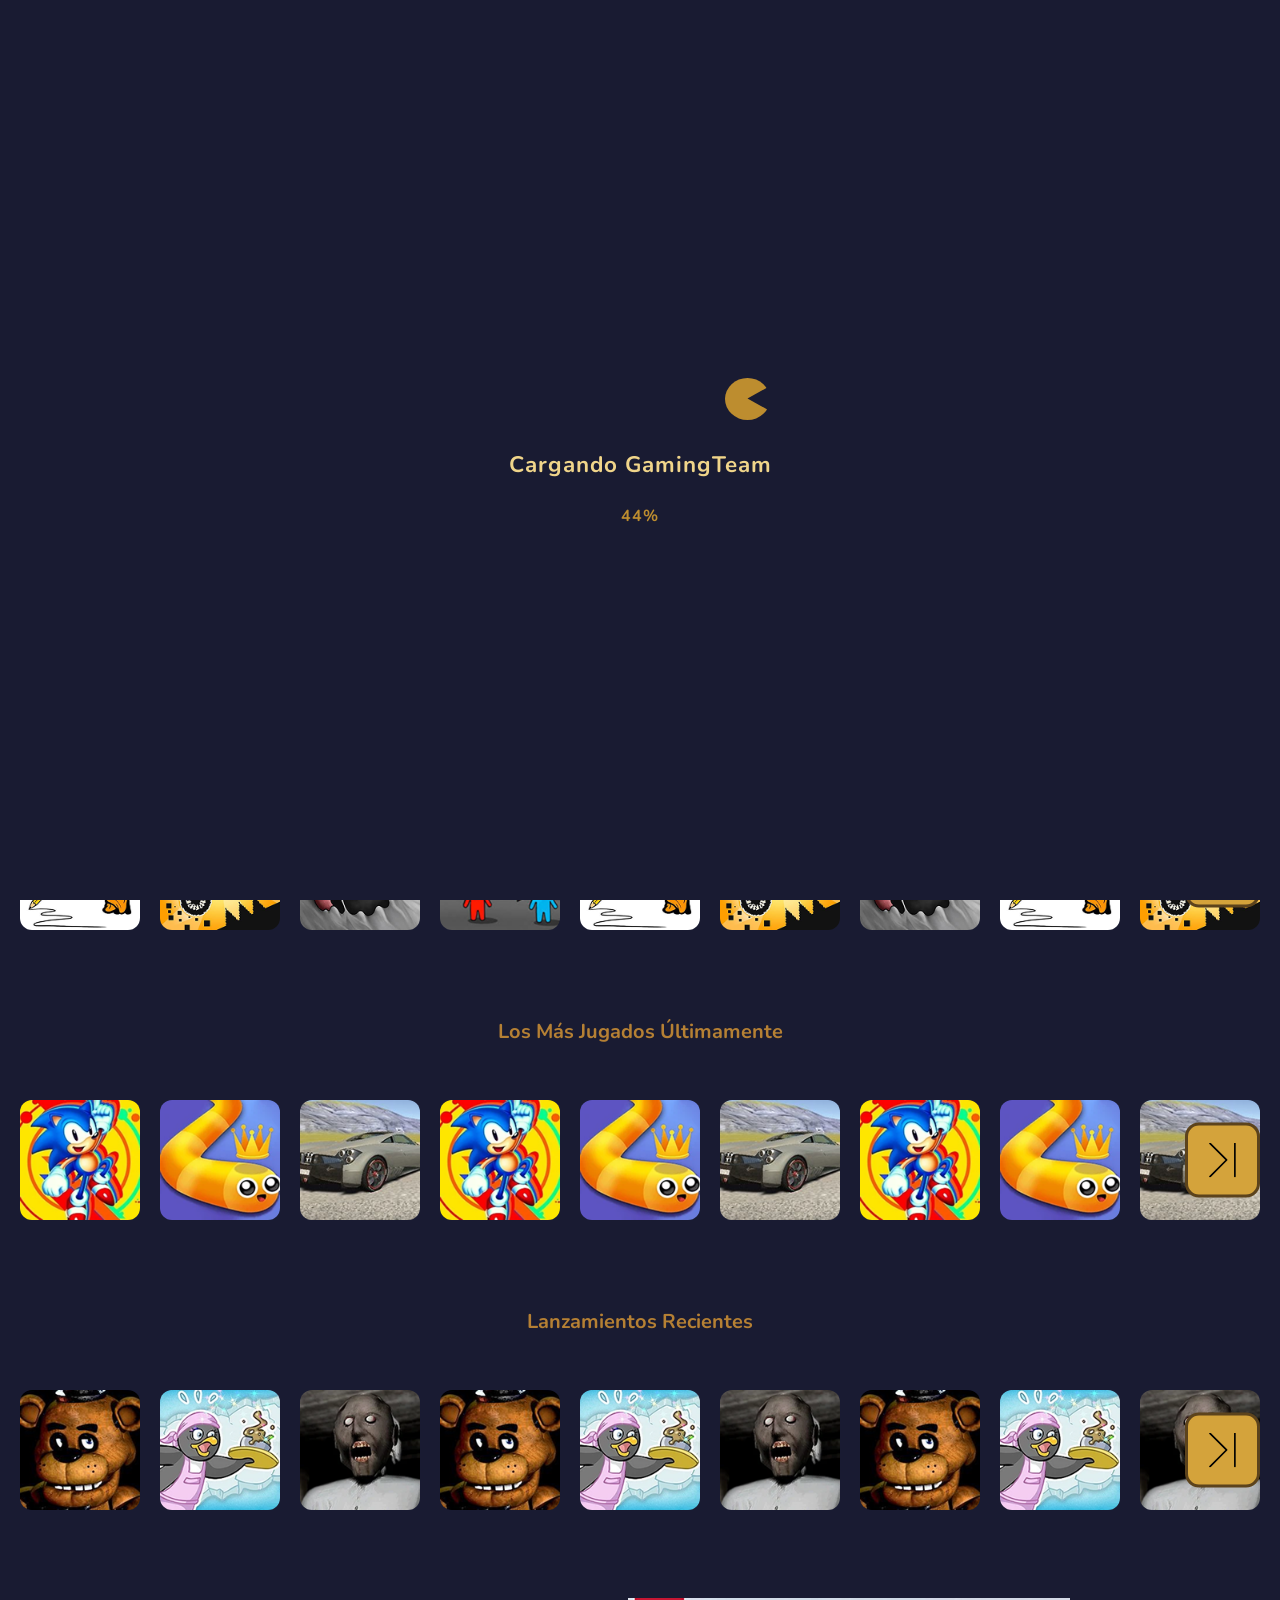
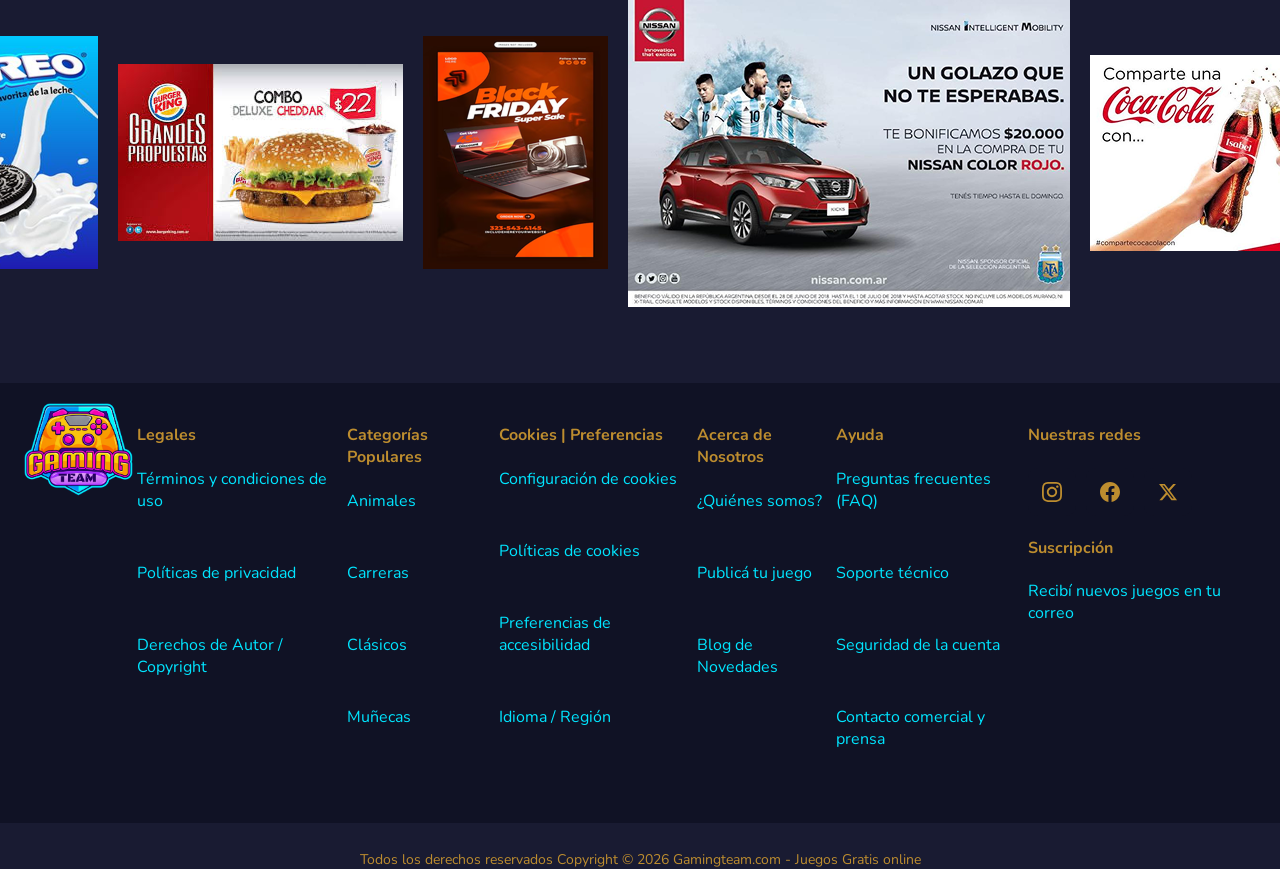
==== commit 8ad91b47: "fix correcciones" ====
--- a/TP2/index.html
+++ b/TP2/index.html
@@ -6,19 +6,16 @@
     <meta name="viewport" content="width=device-width, initial-scale=1.0">
     <link rel="preconnect" href="https://fonts.googleapis.com">
     <link rel="preconnect" href="https://fonts.gstatic.com" crossorigin>
-    <link href="https://fonts.googleapis.com/css2?family=Press+Start+2P&display=swap" rel="stylesheet">
-    <link rel="preconnect" href="https://fonts.googleapis.com">
-    <link rel="preconnect" href="https://fonts.gstatic.com" crossorigin>
-    <link href="https://fonts.googleapis.com/css2?family=Nunito:ital,wght@0,200..1000;1,200..1000&family=Press+Start+2P&display=swap" rel="stylesheet">
+    <link href="https://fonts.googleapis.com/css2?family=Nunito:ital,wght@0,200..1000;1,200..1000&display=swap" rel="stylesheet">
     <link rel="stylesheet" href="css/home.css">
     <link rel="stylesheet" href="css/navBar.css">
     <link rel="stylesheet" href="css/carrusel.css">
     <link rel="stylesheet" href="css/publicidad.css">
-    <link rel="stylesheet" href="css/footer.css">
     <link rel="stylesheet" href="css/carruselDestacado.css">
     <link rel="stylesheet" href="css/btnStart.css">
+    <link rel="stylesheet" href="css/footer.css">
     <!-- mobile.css va ultimo: gana por orden de cascada a los CSS de desktop -->
-    <link rel="stylesheet" href="./css/mobile.css">
+    <link rel="stylesheet" href="css/mobile.css">
 
     <title>GamingTeam</title>
 </head>
@@ -63,7 +60,9 @@
 
     <!-- Menú lateral desplegable (Menu de Categorías) -->
         <div id="sidebarMenu" class="sidebar">
+            
             <div class="sidebar-content">
+                <button id="closeMenuBtn" class="close-btn">X</button>
                 <h2>Categorías</h2>
                 <ul class="category-list">
                     <li><a href="#" class="category-btn"><span>👯</span> dos jugadores</a></li>
@@ -78,7 +77,6 @@
                     <li><a href="#" class="category-btn"><span>🍲</span> cocina</a></li>
                     <li><a href="#" class="category-btn"><span>🏀</span> deportes</a></li>
                 </ul>
-                <button id="closeMenuBtn" class="close-btn">X cerrar</button>
             </div>
         </div>
         <!-- Fondo oscuro semitransparente para cuando se abre el menú -->
@@ -88,11 +86,11 @@
         <div id="sidebarUserRight" class="sidebarRight">
             <div class="sidebar-content">
                 <ul class="category-list">
+                    <li><button id="closeUserBtn" class="close-btn">X</button></li>
                     <li><a href="#" class="category-btn">Mis Favoritos</a></li>
                     <li><a href="#" class="category-btn">Mi Cuenta</a></li>
                     <li><a href="./login/login.html" class="category-btn">Iniciar Sesión</a></li>
                 </ul>
-                <button id="closeUserBtn" class="close-btn">X cerrar</button>
             </div>
         </div>
         <!-- Fondo oscuro semitransparente para cuando se abre el menú -->
@@ -156,7 +154,7 @@
             <button class="btn-carrusel-prev"><img src="assets/img/svg/flechaIzq.svg" alt=""
                     class="btn-carrusel"></button>
             <!-- La fila que contiene los juegos y se va a recortar -->
-            <div class="carrusel-track">
+            <div class="carrusel-track track-recomendados">
                 <div class="juego-tarjeta">
                     <img src="assets/img/fancyPants.png" alt="Stickman">
                     <div class="info-juego">
@@ -299,7 +297,7 @@
                     class="btn-carrusel"></button>
 
             <!-- La fila que contiene los juegos y se va a recortar -->
-            <div class="carrusel-track">
+            <div class="carrusel-track track-mas-jugados">
                 <div class="juego-tarjeta">
                     <img src="assets/img/sonic.png" alt="sonic">
                     <div class="info-juego">
@@ -442,7 +440,7 @@
                     class="btn-carrusel"></button>
 
             <!-- La fila que contiene los juegos y se va a recortar -->
-            <div class="carrusel-track">
+            <div class="carrusel-track track-lanzamientos">
                 <div class="juego-tarjeta">
                     <img src="assets/img/fnaf1.png" alt="fnaf1">
                     <div class="info-juego">
@@ -651,9 +649,26 @@
             <div class="footer-col-redes-suscripcion-col">
                 <h4>Nuestras redes</h4>
                 <div class="redes-iconos">
-                    <a class="footer-link" href="#"><img src="assets/IconoSocial/IconoIg.png" alt="Instagram"></a>
-                    <a class="footer-link" href="#"><img src="assets/IconoSocial/IconoFb.png" alt="Facebook"></a>
-                    <a class="footer-link" href="#"><img src="assets/IconoSocial/IconoX.png" alt="X (Twitter)"></a>
+
+                    <button class="icono-btn" aria-label="Compartir en Instagram">
+                        <svg viewBox="0 0 24 24" width="20" height="20" fill="currentColor">
+                            <path d="M12 2.163c3.204 0 3.584.012 4.85.07 3.252.148 4.771 1.691 4.919 4.919.058 1.265.069 1.645.069 4.849 0 3.205-.012 3.584-.069 4.849-.149 3.225-1.664 4.771-4.919 4.919-1.266.058-1.644.07-4.85.07-3.204 0-3.584-.012-4.849-.07-3.26-.149-4.771-1.699-4.919-4.92-.058-1.265-.07-1.644-.07-4.849 0-3.204.013-3.583.07-4.849.149-3.227 1.664-4.771 4.919-4.919 1.266-.057 1.645-.069 4.849-.069zm0-2.163c-3.259 0-3.667.014-4.947.072-4.358.2-6.78 2.618-6.98 6.98-.059 1.281-.073 1.689-.073 4.948 0 3.259.014 3.668.072 4.948.2 4.358 2.618 6.78 6.98 6.98 1.281.058 1.689.072 4.948.072 3.259 0 3.668-.014 4.948-.072 4.354-.2 6.782-2.618 6.979-6.98.059-1.28.073-1.689.073-4.948 0-3.259-.014-3.667-.072-4.947-.196-4.354-2.617-6.78-6.979-6.98-1.281-.059-1.69-.073-4.949-.073zm0 5.838c-3.403 0-6.162 2.759-6.162 6.162s2.759 6.163 6.162 6.163 6.162-2.759 6.162-6.163c0-3.403-2.759-6.162-6.162-6.162zm0 10.162c-2.209 0-4-1.79-4-4 0-2.209 1.791-4 4-4s4 1.791 4 4c0 2.21-1.791 4-4 4zm6.406-11.845c-.796 0-1.441.645-1.441 1.44s.645 1.44 1.441 1.44c.795 0 1.439-.645 1.439-1.44s-.644-1.44-1.439-1.44z"/>
+                        </svg>
+                    </button>
+
+
+                    <button class="icono-btn" aria-label="Compartir en Facebook">
+                        <svg viewBox="0 0 24 24" width="20" height="20" fill="currentColor">
+                            <path d="M24 12.073c0-6.627-5.373-12-12-12s-12 5.373-12 12c0 5.99 4.388 10.954 10.125 11.854v-8.385H7.078v-3.47h3.047V9.43c0-3.007 1.792-4.669 4.533-4.669 1.312 0 2.686.235 2.686.235v2.953H15.83c-1.491 0-1.956.925-1.956 1.874v2.25h3.328l-.532 3.47h-2.796v8.385C19.612 23.027 24 18.062 24 12.073z"/>
+                        </svg>
+                    </button>
+
+
+                    <button class="icono-btn" aria-label="Compartir en X">
+                        <svg viewBox="0 0 24 24" width="20" height="20" fill="currentColor">
+                            <path d="M18.244 2.25h3.308l-7.227 8.26 8.502 11.24H16.17l-5.214-6.817L4.99 21.75H1.68l7.73-8.835L1.254 2.25H8.08l4.713 6.231zm-1.161 17.52h1.833L7.084 4.126H5.117z"/>
+                        </svg>
+                    </button>
                 </div>
 
                 <h4 class="titulo-suscripcion">Suscripción</h4>
@@ -672,5 +687,6 @@
     <script src="js/userMenu.js"></script>
     <script src="js/carrusel.js"></script>
     <script src="js/loading.js"></script>
+    <script src="js/api-juegos.js"></script>
 </body>
 </html>
--- a/TP2/css/home.css
+++ b/TP2/css/home.css
@@ -2,21 +2,21 @@
     background-color: #191B32;
     margin: 0;
     padding: 0;
-}
-
-p, h4, ul a{
-    font-family:'Nunito', sans-serif;
-}
+    font-family: 'Nunito', sans-serif;
+}
+
+
+
 /* --- PANTALLA DE CARGA --- */
 
 .loader-screen {
     position: fixed;
-    inset: 0;
-    background: #191B32;
+    inset: 0; /* Abreviatura para top: 0, right: 0, bottom: 0, left: 0 (cubre toda la pantalla) */
+    background: #191B32; /*si lo saco el pacman aparece sobre el carrusel principal*/
     display: flex;
-    justify-content: center;
+    justify-content: center; 
     align-items: center;
-    z-index: 9999;
+    z-index: 9999; /* Asegura que esté por encima de todo el contenido */
     opacity: 1;
     visibility: visible;
     transition:
@@ -35,7 +35,6 @@
 
 .loader-title {
     color: #f0d58a;
-    font-family: 'Nunito', sans-serif;
     font-size: 1.4rem;
     font-weight: 700;
     letter-spacing: 1px;
@@ -46,8 +45,8 @@
 
 .pacman-container {
     position: relative;
-    width: 260px;
-    height: 50px;
+    width: 260px; /*ancho fijo de la pista/contenedor de pacman*/
+    height: 50px; /*alto fijo de la pista/contenedor de pacman*/
     display: flex;
     align-items: center;
 }
@@ -56,14 +55,14 @@
 
 .pacman {
     position: absolute;
-    left: 0;
-    width: 42px;
-    height: 42px;
+    right: 215px; /* Inicia desde la izquierda de la pista/contenedor */
+    left: 0; /*ancho del circulo del pacman*/
+    height: 42px;/*alto del circulo del pacman*/
     background: #bd8d2f;
-    border-radius: 50%;
-    z-index: 2;
+    border-radius: 50%;/* Hace que el pacman sea un círculo */
+    z-index: 2; /* Asegura que Pac-Man esté por encima de los puntos */
     animation:
-        movePacman 5s linear forwards,
+        movePacman 5s linear forwards, /*desplaza el pacman por el contenedor durante 5 segundos*/
         mouth 0.30s ease-in-out infinite;
 }
 
@@ -73,14 +72,22 @@
     content: "";
     position: absolute;
     inset: 0;
-    background: #191B32;
-    clip-path: polygon(
+    background: #191B32; /* Color de fondo igual al de la pantalla para "recortar" y simular la boca */
+    clip-path: polygon( /* Recorta el elemento en forma de triángulo para hacer la abertura de la boca */
         50% 50%,
         100% 20%,
         100% 80%
     );
-    animation: mouthShape 0.35s ease-in-out infinite;
-}
+    animation: mouthShape 0.35s ease-in-out infinite; /* Anima la apertura y cierre constante de la boca */
+}
+
+/*
+Pacman: 
+Esq sup Izq 0% 0% 
+esq sup Der 100% 0%
+esq inf Der 100% 100%
+esq inf Izq 0% 100%
+centro %50 %50*/
 
 /* PUNTOS */
 
@@ -125,24 +132,24 @@
     }
 }
 
-/* BOCA */
+/* BOCA*/ 
 
 @keyframes mouthShape {
-    0% {
+    0% { /*Boca semiabierta*/
         clip-path: polygon(
             50% 50%,
             100% 42%,
             100% 58%
         );
     }
-    50% {
+    50% { /*boca totalmente abierta*/
         clip-path: polygon(
             50% 50%,
             100% 15%,
             100% 85%
         );
     }
-    100% {
+    100% { /*Boca semiabierta*/
         clip-path: polygon(
             50% 50%,
             100% 42%,
@@ -150,23 +157,47 @@
         );
     }
 }
+/*
+ @keyframes mouthShape {
+    0% { 
+        clip-path: polygon(
+            50% 50%,
+            0% 30%,
+            0% 80%
+        );
+    }
+    50% { 
+        clip-path: polygon(
+            50% 50%,
+            0% 70%,
+            0% 90%
+        );
+    }
+    100% { 
+        clip-path: polygon(
+            50% 50%,
+            0% 30%,
+            0% 80%
+        );
+    }
+}*/
 
 /* DESAPARECER PUNTOS */
 
 @keyframes eatDot {
-    0% {
+    0% { /* Comienza visible y a tamaño normal */
         opacity: 1;
         transform: scale(1);
     }
-    15% {
+    15% {/* Mantiene la visibilidad y tamaño normal */
         opacity: 1;
         transform: scale(1);
     }
-    55% {
+    55% {/*se encoge hasta desaparecer*/
         opacity: 0;
         transform: scale(0);
     }
-    100% {
+    100% {/*permanece oculto*/
         opacity: 0;
         transform: scale(0);
     }
@@ -176,7 +207,6 @@
 
 .loader-progress {
     color: #bd8d2f;
-    font-family: 'Nunito', sans-serif;
     font-size: 1rem;
     font-weight: 700;
     letter-spacing: 1px;
@@ -187,4 +217,5 @@
 .loader-screen.hidden {
   opacity: 0;
   visibility: hidden;
-}+}
+
--- a/TP2/css/navBar.css
+++ b/TP2/css/navBar.css
@@ -51,7 +51,7 @@
     background-color: transparent;
     border: none;
     outline: none;
-    color: #ffffff; /* CORREGIDO: Para que lo que escribas se vea blanco y no se pierda con el fondo */
+    color: #ffffff; 
     width: 100%;
     font-family: 'Nunito', sans-serif;
 }
@@ -154,24 +154,26 @@
 }
 
 .close-btn {
-    display: block;
-    width: 100%;
-    background: none;
-    border: none;
-    color: #00E5FF; 
-    font-size: 1rem;
-    font-weight: bold;
-    text-align: center;
-    margin-top: 1.5rem;
+  background-color: #101225;
+  color: #bd8d2f;
+  border: none;
+  border-radius: 10px;
+  width: 48px;
+  height: 48px;
+  display: flex;
+  align-items: center;
+  justify-content: center;
+  cursor: pointer;
+  transition: background-color 0.2s;
+}
+
+.close-btn:hover {
+    background-color: #1b2038;
+    border-color: #bd8d2f;
+}
+.sidebar-content .close-btn {
+    align-self: flex-end;
     margin-bottom: 1rem;
-    cursor: pointer;
-    padding: 0.5rem;
-    font-family: 'Nunito', sans-serif;
-    transition: opacity 0.2s;
-}
-
-.close-btn:hover {
-    opacity: 0.8;
 }
 
 .overlay {
@@ -195,19 +197,19 @@
 .sidebarRight {
     position: fixed;
     top: 0;
-    right: -350px; /* 1. Cambiado de 'left' a 'right' para ocultarlo a la derecha */
+    right: -350px; 
     width: 300px;
     height: 100%;
     box-sizing: border-box;
     background-color: #121420;
-    box-shadow: -4px 0 15px rgba(0, 0, 0, 0.5); /* 2. Cambiado a -4px para que la sombra se proyecte hacia el centro de la página */
+    box-shadow: -4px 0 15px rgba(0, 0, 0, 0.5); 
     transition: right 0.4s ease-in-out;
     z-index: 1000;
     overflow-y: auto;
     padding: 2rem 1.5rem;
 }
 
-/* 3. Clase para cuando el menú se abre (asegúrate de agregarla con JavaScript) */
+/* 3. Clase para cuando el menú se abre  */
 .sidebarRight.active {
     right: 0;
 }
--- a/TP2/css/carrusel.css
+++ b/TP2/css/carrusel.css
@@ -185,6 +185,7 @@
 .btn-carrusel-prev:disabled,
 .btn-carrusel-next:disabled {
   opacity: 0;
+  pointer-events: none; /* Evita que el mouse haga click en el boton cuando esta oculto */
   cursor: default;
 }
 
--- a/TP2/css/publicidad.css
+++ b/TP2/css/publicidad.css
@@ -1,3 +1,4 @@
+
 .seccion-publicidad {
   background-color: #191b32; 
   text-align: center;
--- a/TP2/css/carruselDestacado.css
+++ b/TP2/css/carruselDestacado.css
@@ -11,7 +11,7 @@
   color: #BD8D2F; /* El color amarillo/dorado del texto */
   margin-top: 40px;
   margin-bottom: 40px;
-  font-family:'nunito', sans-serif;
+  font-family:'Nunito', sans-serif;
   font-size: 28px;
 }
 
@@ -66,6 +66,14 @@
   z-index: 2;
 }
 
+.posicion-izquierda .boton-start-container{
+  opacity: 0; /* Oculta el botón Jugar en la tarjeta izquierda */
+  pointer-events: none; /* Evita que el botón sea clickeable */
+}
+.posicion-derecha .boton-start-container{
+  opacity: 0; /* Oculta el botón Jugar en la tarjeta izquierda */
+  pointer-events: none; /* Evita que el botón sea clickeable */
+}
 /* 3. Tarjeta Derecha (Atrás, achicada e inclinada hacia el otro lado) */
 .posicion-derecha {
   transform: translate3d(60%, 0, -150px) rotateY(35deg) scale(0.85);
@@ -73,7 +81,6 @@
   z-index: 2;
 }
 
-/* Boton Jugar: solo se muestra sobre la card que esta al frente */
 
 .card-3d .overlay-jugar {
   position: absolute;
@@ -81,7 +88,7 @@
   display: flex;
   align-items: flex-end;
   justify-content: center;
-  /* El boton va bien abajo, a 28px del borde inferior de la card */
+
   padding-bottom: 70px;
   background-color: rgba(9, 11, 20, 0.72);
   opacity: 0;
@@ -95,77 +102,8 @@
   visibility: visible;
 }
 
-/* Diseno del boton (pildora) con la barra de carga llenandose en el hover */
-.btn-jugar {
-  position: relative;
-  overflow: hidden;
-  width: 225px;
-  height: 67px;
-  padding: 0 20px;
-  border: none;
-  border-radius: 45px;
-  background-color: #191B32;
-  color: #FEBD2C;
-  font-family: nunito, sans-serif;
-  font-size: 40px;
-  font-weight: 100;
-  letter-spacing: 10px;
-  text-shadow: 5px 6px 4px rgba(0, 0, 0, 0.45);
-  box-shadow: 0 18px 20px rgba(0, 0, 0, 0.35);
-  cursor: not-allowed;
-  opacity: 0.55;
-  transition: opacity 0.05s ease, transform 0.05s ease, box-shadow 0.05s ease;
-}
 
-/* La barra de carga: el boton se llena de izquierda a derecha */
-.btn-jugar-relleno {
-  position: absolute;
-  inset: 0;
-  width: 0;
-  background-color: #bd8d2f;
-}
 
-.btn-jugar-texto {
-  position: relative;
-  display: flex;
-  align-items: center;
-  justify-content: center;
-  width: 100%;
-  height: 100%;
-  /* Compensa el letter-spacing, que empuja el texto hacia la izquierda */
-  padding-left: 10px;
-}
-
-.card-3d.posicion-activa:hover .btn-jugar-relleno,
-.card-3d.posicion-activa:focus-within .btn-jugar-relleno {
-  animation: llenar-barra 0.5s ease-out forwards;
-}
-
-@keyframes llenar-barra {
-  from { width: 0; }
-  to   { width: 100%; }
-}
-
-/* El gate: el click solo se habilita cuando la barra termina de llenarse.
-   El :hover y el :active van gateados con data-listo para que el boton
-   no se levante mientras todavia esta deshabilitado */
-.btn-jugar[data-listo='true'] {
-  cursor: pointer;
-  opacity: 1;
-  /* El texto era dorado y la barra tambien: al llenarse pasa a oscuro */
-  color: #191B32;
-  text-shadow: none;
-}
-
-.btn-jugar[data-listo='true']:hover {
-  transform: translateY(-7px);
-  box-shadow: 0 21px 24px rgba(0, 0, 0, 0.4);
-}
-
-.btn-jugar[data-listo='true']:active {
-  transform: translateY(15px);
-  box-shadow: 0 10px 12px rgba(0, 0, 0, 0.35);
-}
 
 /* Los puntos de posicion los crea carrusel.js. En mobile los muestra
    mobile.css; en desktop quedan ocultos porque siguen las flechas */
@@ -183,8 +121,5 @@
     transition: none;
   }
 
-  .card-3d.posicion-activa .btn-jugar-relleno {
-    animation: none;
-    width: 100%;
-  }
+
 }
--- a/TP2/css/footer.css
+++ b/TP2/css/footer.css
@@ -4,11 +4,16 @@
     padding: 20px;
     margin-top: 50px;
     height: 400px;
+    font-family: 'Nunito', sans-serif;
 }
 
 .footer-columnas{
     display: flex;
     justify-content: space-between;
+}
+
+.seccion-footer a{
+    font-family: 'Nunito', sans-serif;
 }
 
 .footer-link {
@@ -33,3 +38,29 @@
     width: 117px;
     height: 94px;
 }
+
+.redes-iconos {
+    display: flex;
+    gap: 10px;
+}
+
+.icono-btn,
+.social-btn {
+  background-color: #101225;
+  color: #bd8d2f;
+  border: none;
+  border-radius: 10px;
+  width: 48px;
+  height: 48px;
+  display: flex;
+  align-items: center;
+  justify-content: center;
+  cursor: pointer;
+  transition: background-color 0.2s;
+}
+
+.icono-btn:hover,
+.social-btn:hover {
+  background-color: #1b2038;
+  border-color: #bd8d2f;
+}
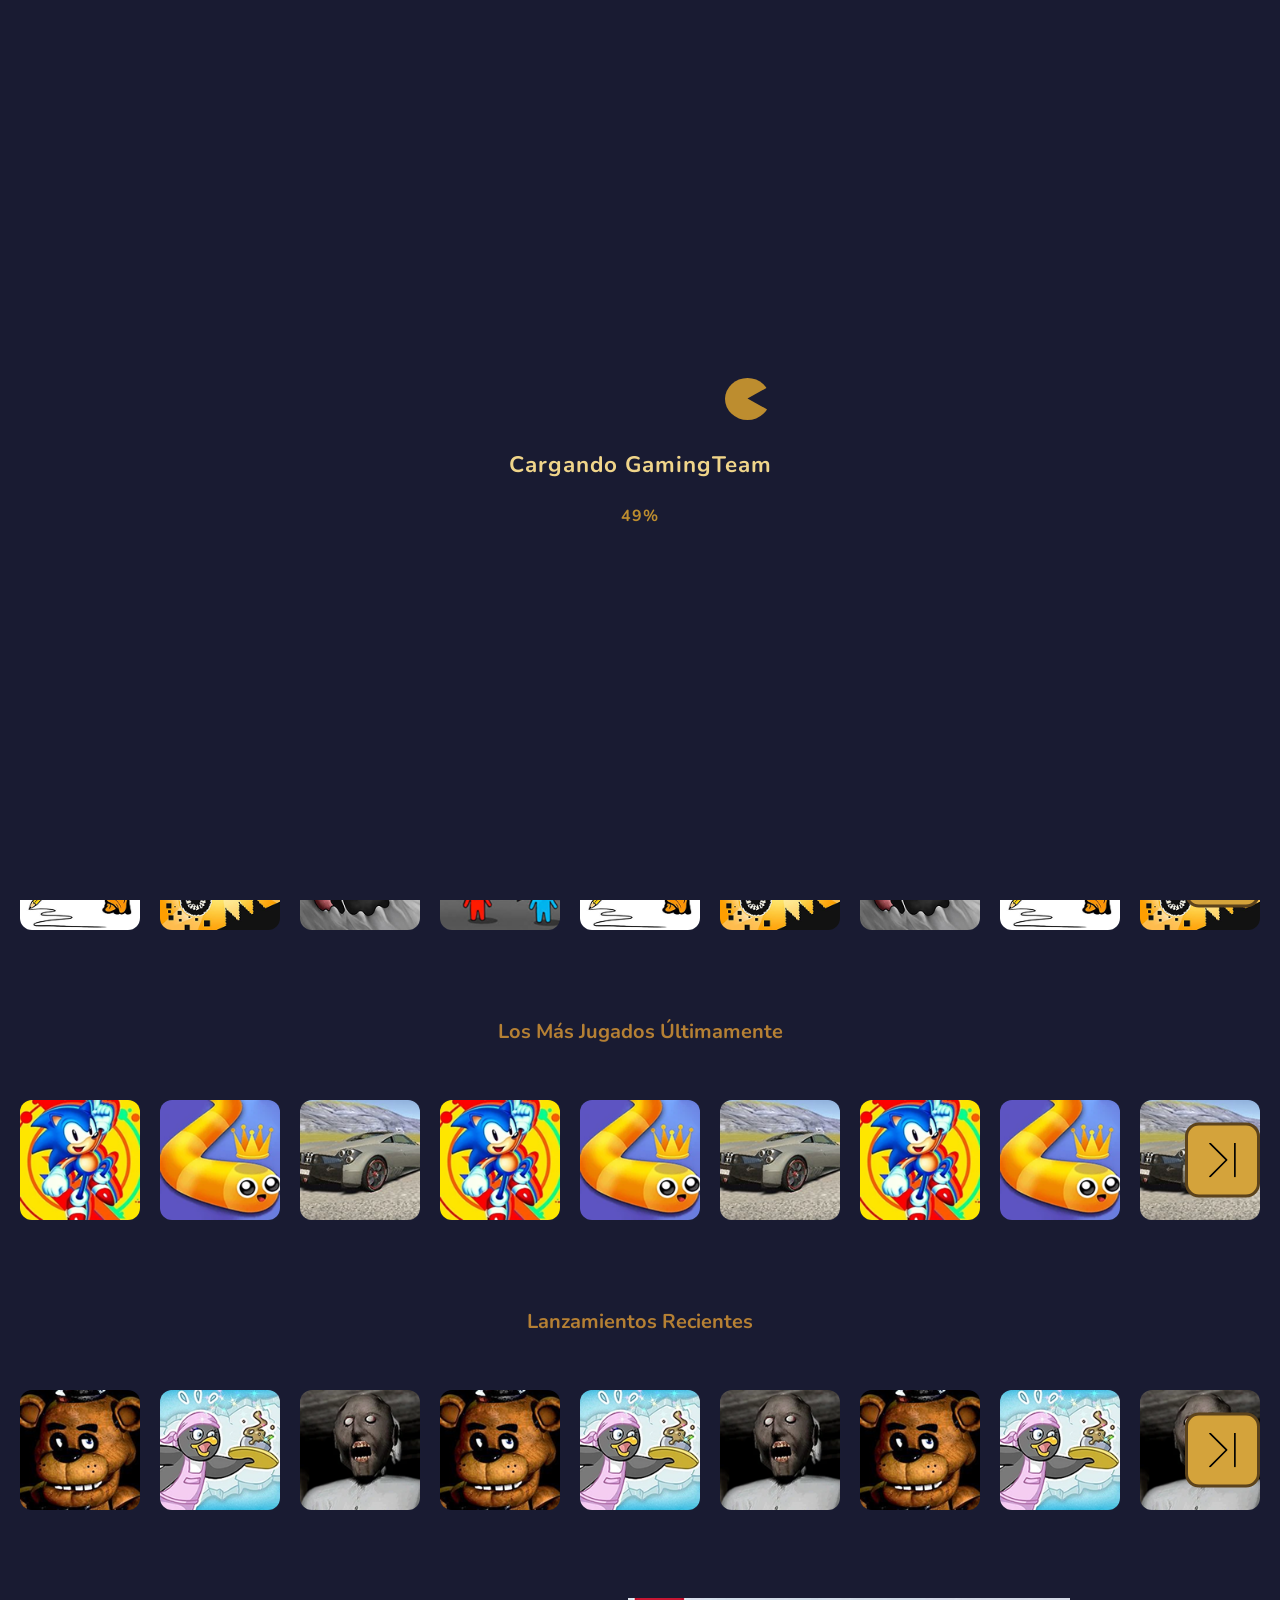
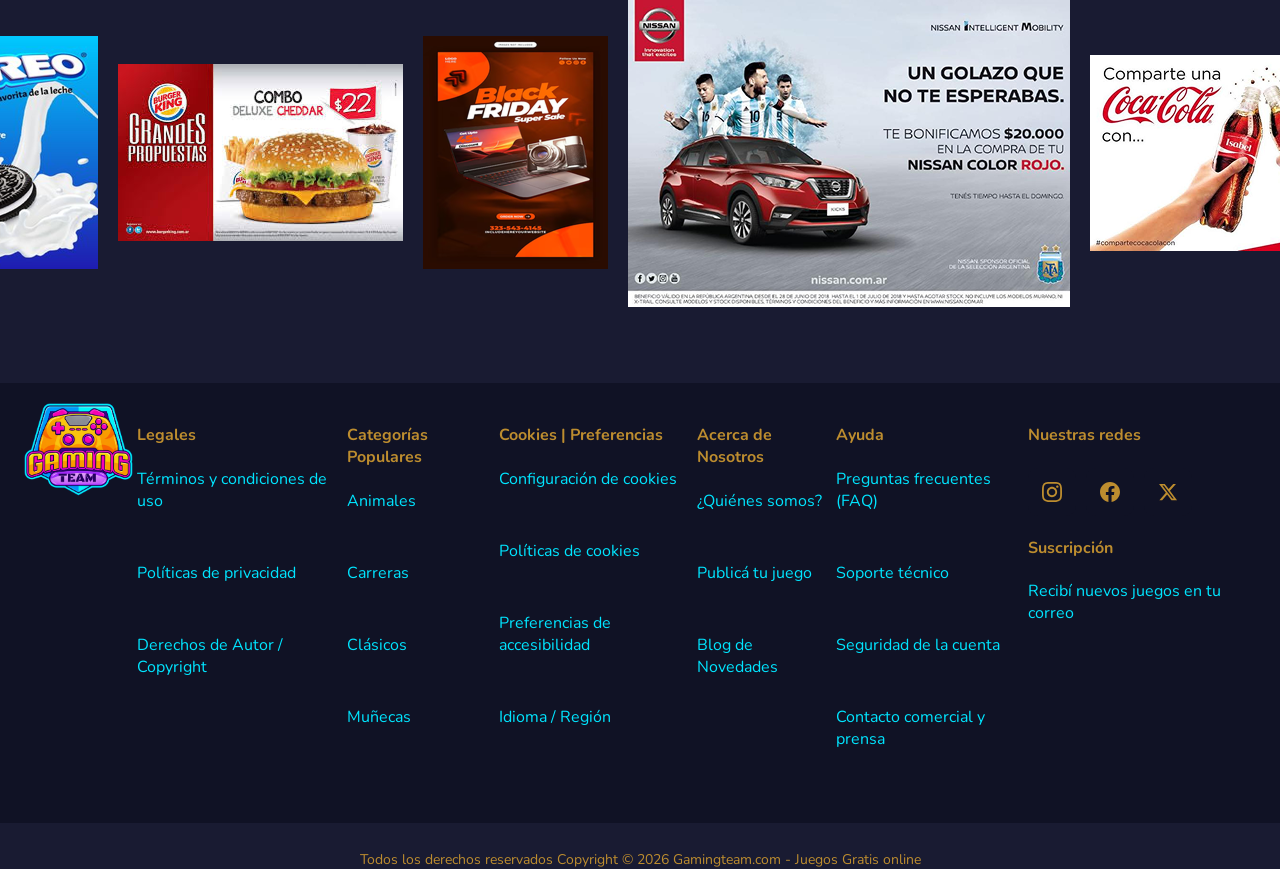
==== commit 83a29a78: "add card blocka; add animacion boton start" ====
--- a/TP2/index.html
+++ b/TP2/index.html
@@ -109,13 +109,17 @@
             <div class="cards-3d-wrapper">
                 <!-- Tarjeta Izquierda (Fondo) -->
                 <div class="card-3d posicion-izquierda">
-                    <img src="assets/img/peg2.png" alt="Peg Solitaire Pac-Man 1">
+                    <img src="assets/blocka/cardBlocka.png" alt="Blocka puzzle game">
                     
-                        <div class="boton-start-container">
-                            <a href="./gamePage/game.html">
-                                <button class="btn-start">START</button>
-                            </a> 
-                        </div>
+                    <div class="boton-start-container">
+                        <a href="./blocka/blocka.html" class="btn-start">
+                            <span style="--i: 1">S</span>
+                            <span style="--i: 2">T</span>
+                            <span style="--i: 3">A</span>
+                            <span style="--i: 4">R</span>
+                            <span style="--i: 5">T</span>
+                        </a>
+                    </div>
                     
                 </div>
 
@@ -123,11 +127,15 @@
                 <div class="card-3d posicion-activa">
                     <img src="assets/img/pegSolitaireCuadrado.png" alt="Peg Solitaire Pac-Man 2">
                     
-                        <div class="boton-start-container">
-                             <a href="./gamePage/game.html">
-                                <button class="btn-start">START</button>
-                            </a>
-                        </div>
+                    <div class="boton-start-container">
+                        <a href="./gamePage/game.html" class="btn-start">
+                            <span style="--i: 1">S</span>
+                            <span style="--i: 2">T</span>
+                            <span style="--i: 3">A</span>
+                            <span style="--i: 4">R</span>
+                            <span style="--i: 5">T</span>
+                        </a>
+                    </div>
                     
                 </div>
 
@@ -135,11 +143,15 @@
                 <div class="card-3d posicion-derecha">
                     <img src="assets/img/peg3.png" alt="Peg Solitaire Pac-Man 3">
                     
-                        <div class="boton-start-container">
-                             <a href="./gamePage/game.html">
-                                <button class="btn-start">START</button>
-                            </a>
-                        </div>
+                    <div class="boton-start-container">
+                        <a href="./gamePage/game.html" class="btn-start">
+                            <span style="--i: 1">S</span>
+                            <span style="--i: 2">T</span>
+                            <span style="--i: 3">A</span>
+                            <span style="--i: 4">R</span>
+                            <span style="--i: 5">T</span>
+                        </a>
+                    </div>
                     
                 </div>
             </div>
--- a/TP2/css/btnStart.css
+++ b/TP2/css/btnStart.css
@@ -1,41 +1,60 @@
 .boton-start-container {
     position: absolute;
-    top: 80%; /* para bajarlo o subirlo*/
+    top: 80%;
     left: 50%;
-    transform: translate(-50%, -50%); /* Centrado matemático perfecto */
-    z-index: 20; /* Por encima de la imagen y de otros controles */
+    transform: translate(-50%, -50%);
+    z-index: 20;
 }
+
 .btn-start {
     width: 325px;
     height: 97px;
-
     background-color: #191B32;
     color: #bd8d2f;
-
     border: none;
     border-radius: 45px;
-
-    font-family: 'Nunito' sans-serif;
+    font-family: 'Nunito', sans-serif;
     font-size: 40px;
     font-weight: 100;
     letter-spacing: 10px;
-
     cursor: pointer;
-
+    display: flex;
+    align-items: center;
+    justify-content: center;
+    text-decoration: none;
+    /* Aseguramos que el texto esté centrado correctamente con flexbox */
+    padding-left: 10px; /* Compensación visual por el letter-spacing */
+    transition: transform 0.2s ease, box-shadow 0.2s ease;
 }
 
-/* Efecto al pasar el mouse */
+/* Hacemos que cada letra sea un bloque independiente para que pueda moverse */
+.btn-start span {
+    display: inline-block;
+    transition: transform 0.3s ease;
+}
+
+/* Efecto de ola al hacer hover sobre el botón */
+.btn-start:hover span {
+    animation: wave-letter 0.5s ease infinite alternate;
+    /* Cada letra se anima con un retraso basado en su número (--i) */
+    animation-delay: calc(var(--i) * 0.08s);
+}
+
+@keyframes wave-letter {
+    0% {
+        transform: translateY(0);
+    }
+    100% {
+        transform: translateY(-8px); /* Altura de la ola */
+    }
+}
+
 .btn-start:hover {
     transform: translateY(-7px);
-
-    box-shadow:
-        0 21px 24px rgba(0, 0, 0, 0.4);
+    box-shadow: 0 21px 24px rgba(0, 0, 0, 0.4);
 }
 
-/* Efecto al hacer click */
 .btn-start:active {
     transform: translateY(15px);
-
-    box-shadow:
-        0 10px 12px rgba(0, 0, 0, 0.35);
+    box-shadow: 0 10px 12px rgba(0, 0, 0, 0.35);
 }
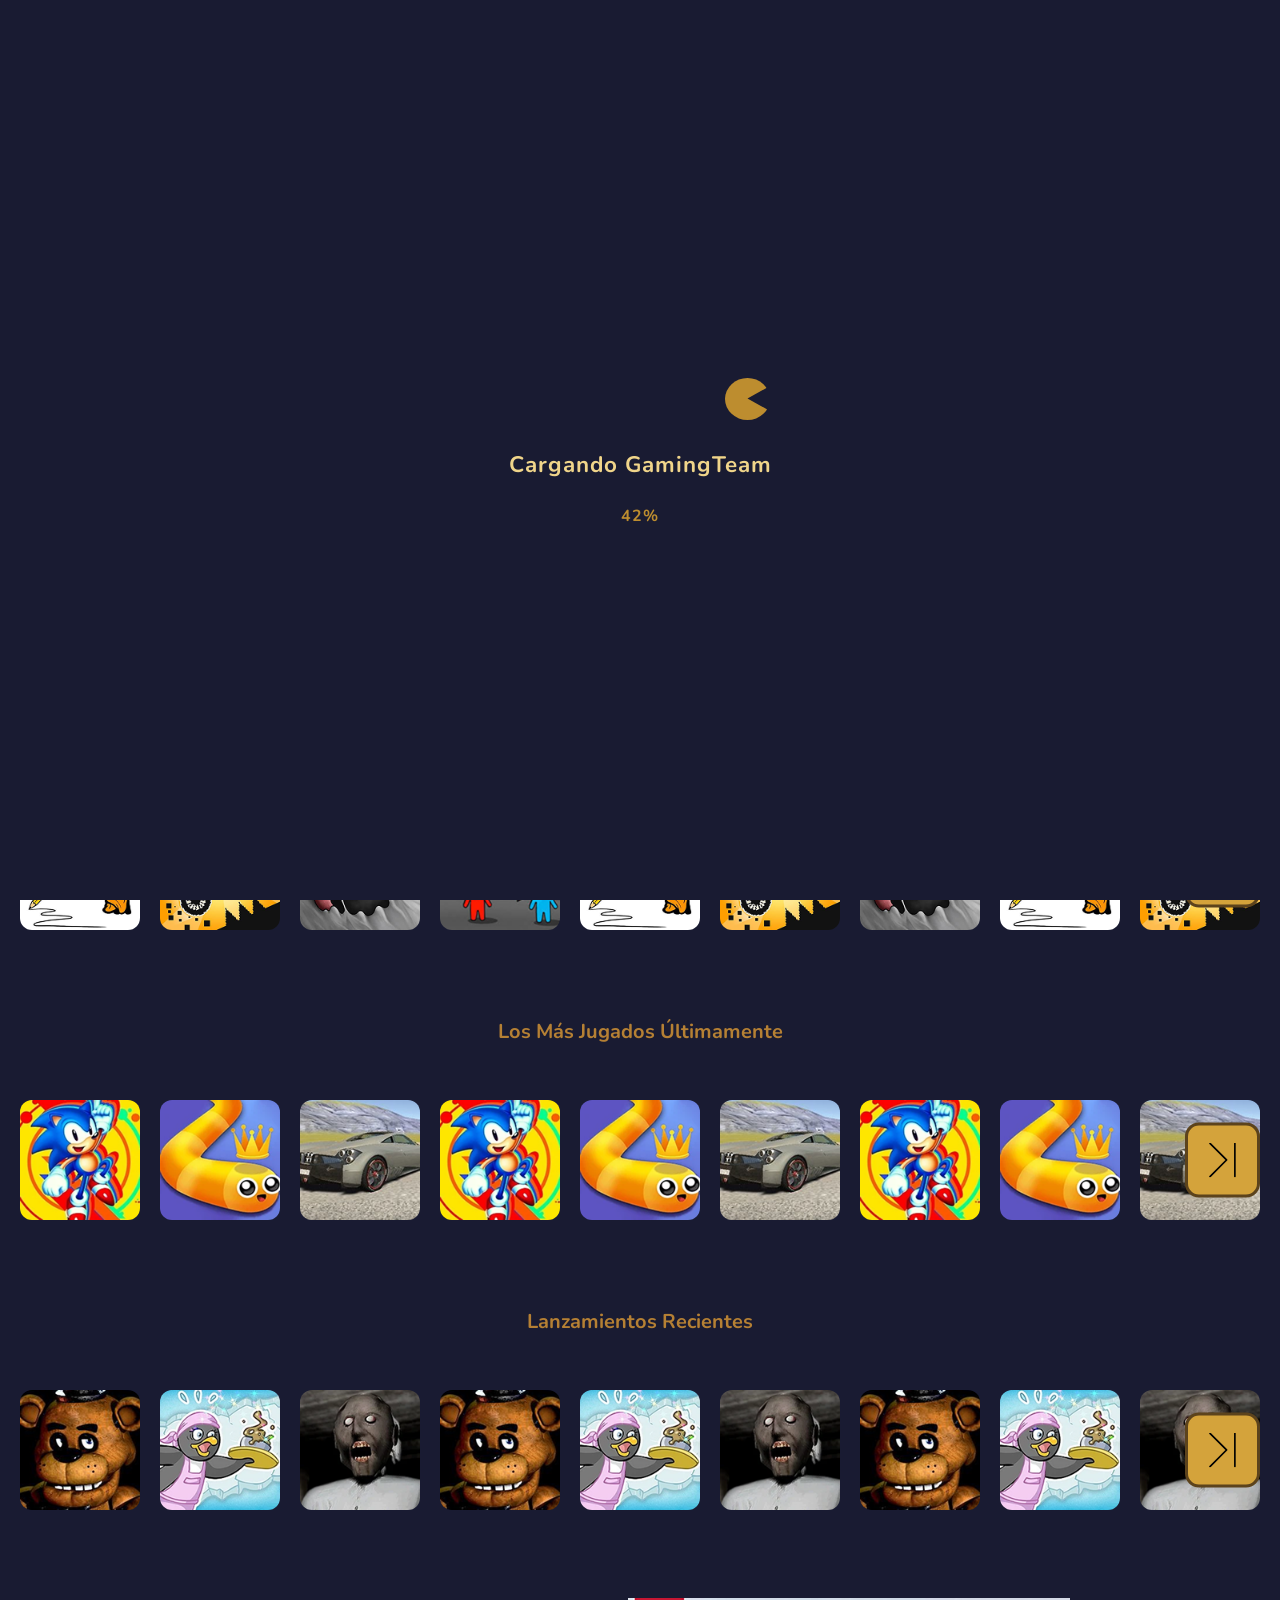
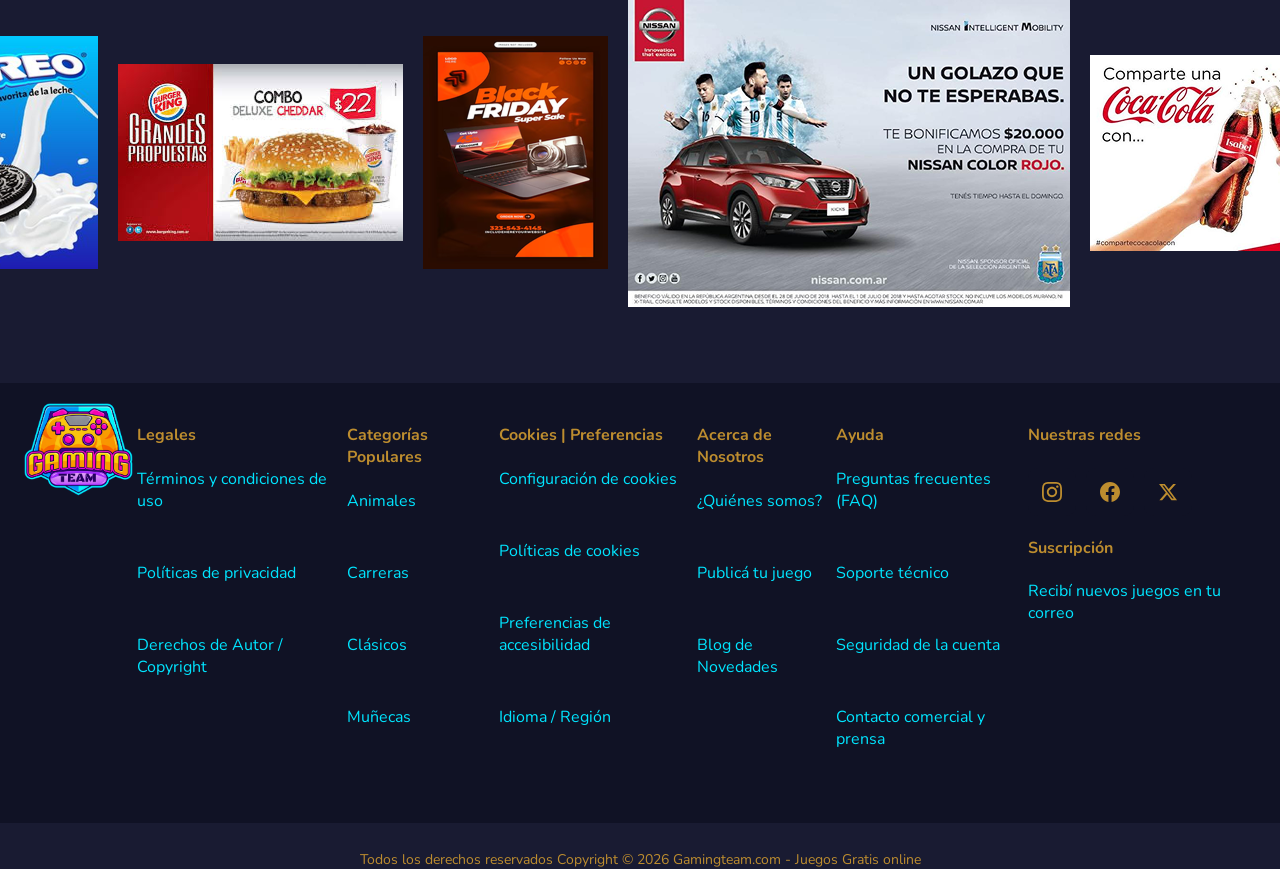
==== commit 31016e1e: "add tp4" ====
--- a/TP2/index.html
+++ b/TP2/index.html
@@ -128,7 +128,7 @@
                     <img src="assets/img/pegSolitaireCuadrado.png" alt="Peg Solitaire Pac-Man 2">
                     
                     <div class="boton-start-container">
-                        <a href="./gamePage/game.html" class="btn-start">
+                        <a href="./pegsolitaire/pegsolitaire.html" class="btn-start">
                             <span style="--i: 1">S</span>
                             <span style="--i: 2">T</span>
                             <span style="--i: 3">A</span>
--- a/TP2/css/navBar.css
+++ b/TP2/css/navBar.css
@@ -38,6 +38,8 @@
     width: 100%;
     max-width: 450px;
     padding: 0.35rem 1.2rem;
+
+    /* Anima el cambio de color al enfocar el buscador */
     transition: background-color 0.2s ease;
 }
 
@@ -94,6 +96,7 @@
     box-sizing: border-box;
     background-color: #121420;
     box-shadow: 4px 0 15px rgba(0, 0, 0, 0.5);
+    /* Animación del menú lateral izquierdo */
     transition: left 0.4s ease-in-out;
     z-index: 1000;
     overflow-y: auto;
@@ -140,6 +143,7 @@
     border: 1px solid #2a2e45;
     font-size: 1rem;
     font-family: 'Nunito', sans-serif;
+    /* Transición para el hover de botones de categoría */
     transition: all 0.3s ease;
 }
 
@@ -164,7 +168,7 @@
   align-items: center;
   justify-content: center;
   cursor: pointer;
-  transition: background-color 0.2s;
+  transition: background-color 0.2s ease, opacity 0.2s ease;
 }
 
 .close-btn:hover {
@@ -185,6 +189,7 @@
     background-color: rgba(0, 0, 0, 0.6);
     visibility: hidden;
     opacity: 0;
+    /* Transición del overlay */
     transition: opacity 0.3s ease, visibility 0.3s ease;
     z-index: 999;
 }
@@ -202,7 +207,8 @@
     height: 100%;
     box-sizing: border-box;
     background-color: #121420;
-    box-shadow: -4px 0 15px rgba(0, 0, 0, 0.5); 
+    box-shadow: -4px 0 15px rgba(0, 0, 0, 0.5);
+    /* Animación del menú lateral derecho */
     transition: right 0.4s ease-in-out;
     z-index: 1000;
     overflow-y: auto;
--- a/TP2/css/carrusel.css
+++ b/TP2/css/carrusel.css
@@ -52,6 +52,8 @@
   border-radius: 12px;
   overflow: hidden;   /* 👈 Recorta la imagen al border-radius (la tarjeta es la que escala) */
   cursor: pointer;
+
+  /* Transición al hacer hover sobre las tarjetas */
   transition: transform 0.4s cubic-bezier(0.25, 1, 0.5, 1);
 }
 
@@ -80,6 +82,8 @@
   /* Estado inicial: oculto y empujado hacia abajo */
   opacity: 0;
   transform: translateY(10px);
+
+  /* Transición para el texto del juego al hacer hover */
   transition: transform 0.4s ease, opacity 0.4s ease;
 }
 
@@ -154,6 +158,8 @@
 .btn-3d-nav {
   top: 50%;
   transform: translateY(-50%);
+
+  /* Transición al hacer hover sobre las flechas */
   transition: background-color 0.2s ease, transform 0.2s ease;
 }
 /* El :active va DESPUES del :hover a proposito. Al mantener presionado el
@@ -169,10 +175,9 @@
 .btn-carrusel-prev:active,
 .btn-carrusel-next:active,
 .btn-3d-nav:active {
-  transition: none; /* Quita la animación para que el efecto de presionar sea instantáneo */
-  background-color: #a97a2b; /* Color dorado más oscuro al pres
-  /* Mantiene el translateY(-50%) del centrado vertical: sin el, el boton
-     cae media altura mientras lo presionas */
+  /* Efecto inmediato al presionar la flecha */
+  transition: none;
+  background-color: #a97a2b;
   transform: translateY(-50%) scale(0.95);
 }
 
--- a/TP2/css/publicidad.css
+++ b/TP2/css/publicidad.css
@@ -1,4 +1,4 @@
-
+/* Estilos de la sección de publicidad */
 .seccion-publicidad {
   background-color: #191b32; 
   text-align: center;
--- a/TP2/css/carruselDestacado.css
+++ b/TP2/css/carruselDestacado.css
@@ -1,3 +1,4 @@
+/* Estilos del carrusel destacado */
 .carrusel-3d-seccion {
   background-color: #191b32;
   padding: 60px 20px;
@@ -40,7 +41,8 @@
   border-radius: 12px;
   overflow: hidden;
   box-shadow: 0 15px 35px rgba(0,0,0,0.5);
-  /* Animación suave para la transición de posiciones */
+
+  /* Efecto de transición */
   transition: transform 0.5s ease, opacity 0.5s ease, z-index 0.5s;
 }
 
@@ -80,6 +82,9 @@
   opacity: 0.4; /* Opacada */
   z-index: 2;
 }
+
+
+/* Efecto de transición */
 
 
 .card-3d .overlay-jugar {
@@ -93,6 +98,8 @@
   background-color: rgba(9, 11, 20, 0.72);
   opacity: 0;
   visibility: hidden;
+
+  /* Efecto de transición */
   transition: opacity .25s ease, visibility .25s ease;
 }
 
@@ -103,6 +110,76 @@
 }
 
 
+/* Diseno del boton (pildora) con la barra de carga llenandose en el hover */
+.btn-jugar {
+  position: relative;
+  overflow: hidden;
+  width: 225px;
+  height: 67px;
+  padding: 0 20px;
+  border: none;
+  border-radius: 45px;
+  background-color: #191B32;
+  color: #FEBD2C;
+  font-family: nunito, sans-serif;
+  font-size: 40px;
+  font-weight: 100;
+  letter-spacing: 10px;
+  text-shadow: 5px 6px 4px rgba(0, 0, 0, 0.45);
+  box-shadow: 0 18px 20px rgba(0, 0, 0, 0.35);
+  cursor: not-allowed;
+  opacity: 0.55;
+
+  /* Efecto de transición */
+  transition: opacity 0.05s ease, transform 0.05s ease, box-shadow 0.05s ease;
+}
+
+
+
+
+.btn-jugar-texto {
+  position: relative;
+  display: flex;
+  align-items: center;
+  justify-content: center;
+  width: 100%;
+  height: 100%;
+  /* Compensa el letter-spacing, que empuja el texto hacia la izquierda */
+  padding-left: 10px;
+}
+
+.card-3d.posicion-activa:hover .btn-jugar-relleno,
+.card-3d.posicion-activa:focus-within .btn-jugar-relleno {
+  /* Efecto de transición */
+  animation: llenar-barra 0.5s ease-out forwards;
+}
+
+/* Efecto de transición */
+@keyframes llenar-barra {
+  from { width: 0; }
+  to   { width: 100%; }
+}
+
+/* El gate: el click solo se habilita cuando la barra termina de llenarse.
+   El :hover y el :active van gateados con data-listo para que el boton
+   no se levante mientras todavia esta deshabilitado */
+.btn-jugar[data-listo='true'] {
+  cursor: pointer;
+  opacity: 1;
+  /* El texto era dorado y la barra tambien: al llenarse pasa a oscuro */
+  color: #191B32;
+  text-shadow: none;
+}
+
+.btn-jugar[data-listo='true']:hover {
+  transform: translateY(-7px);
+  box-shadow: 0 21px 24px rgba(0, 0, 0, 0.4);
+}
+
+.btn-jugar[data-listo='true']:active {
+  transform: translateY(15px);
+  box-shadow: 0 10px 12px rgba(0, 0, 0, 0.35);
+}
 
 
 /* Los puntos de posicion los crea carrusel.js. En mobile los muestra
@@ -115,11 +192,22 @@
    se oculta con display:none desde mobile.css */
 
 @media (prefers-reduced-motion: reduce) {
+  /* Efecto de transición */
+
   /* El carrusel gira con un transition de transform: sin movimiento
      reducido la card se teletransporta de posicion */
   .card-3d {
+    /* Sin transicion la card salta de posicion en vez de desplazarse */
     transition: none;
   }
 
 
-}
+
+  .card-3d.posicion-activa .btn-jugar-relleno {
+    /* Sin animacion la barra aparece ya llena, y el boton queda
+       habilitado en el mismo estado que antes de hover */
+    animation: none;
+    width: 100%;
+  }
+
+}
--- a/TP2/css/btnStart.css
+++ b/TP2/css/btnStart.css
@@ -1,3 +1,4 @@
+/* Estilos del botón Start */
 .boton-start-container {
     position: absolute;
     top: 80%;
@@ -22,7 +23,6 @@
     align-items: center;
     justify-content: center;
     text-decoration: none;
-    /* Aseguramos que el texto esté centrado correctamente con flexbox */
     padding-left: 10px; /* Compensación visual por el letter-spacing */
     transition: transform 0.2s ease, box-shadow 0.2s ease;
 }
--- a/TP2/css/footer.css
+++ b/TP2/css/footer.css
@@ -1,3 +1,4 @@
+/* Estilos del footer */
 .seccion-footer {
     background-color: #101225;
     color: #BD8D2F; 
--- a/TP2/css/mobile.css
+++ b/TP2/css/mobile.css
@@ -1,9 +1,5 @@
-/* ==========================================
-   DISEÑO MOBILE  (ancho <= 768px)
-   Linkeado al final del <head> para que gane por
-   orden de cascada sin tocar los CSS de desktop.
-   Breakpoint unico: 768px
-   ========================================== */
+/* Estilos responsivos para pantallas móviles */
+
 
 @media (max-width: 768px) {
 
@@ -98,6 +94,7 @@
     height: auto;
     aspect-ratio: 3 / 2;
     object-fit: cover;
+
     transition: none;
   }
 
@@ -135,11 +132,6 @@
   }
 
   /* ---------- JUEGO DESTACADO ---------- */
-  /* El coverflow es el de escritorio: no se redefinen cards ni transformadas,
-     asi que la geometria 3D (card del 55% a 22.5%, laterales con
-     translate3d(60%) + rotateY(35deg) + scale(.85) y opacidad .4) queda
-     identica y lo unico que cambia es como se gira: sin flechas, arrastrando
-     con el dedo (carrusel.js interpola las mismas posiciones). */
   .carrusel-3d-contenedor {
     /* los 450px fijos de escritorio, con la card al 55%, dan una proporción
        de 1000x450. En una pantalla de 375px de ancho, 450px de alto dejaria
@@ -194,6 +186,7 @@
     margin: 0 auto;
     border-radius: 50%;
     background: rgba(189, 141, 47, 0.45);
+
     transition: width 0.2s ease, background 0.2s ease;
   }
 
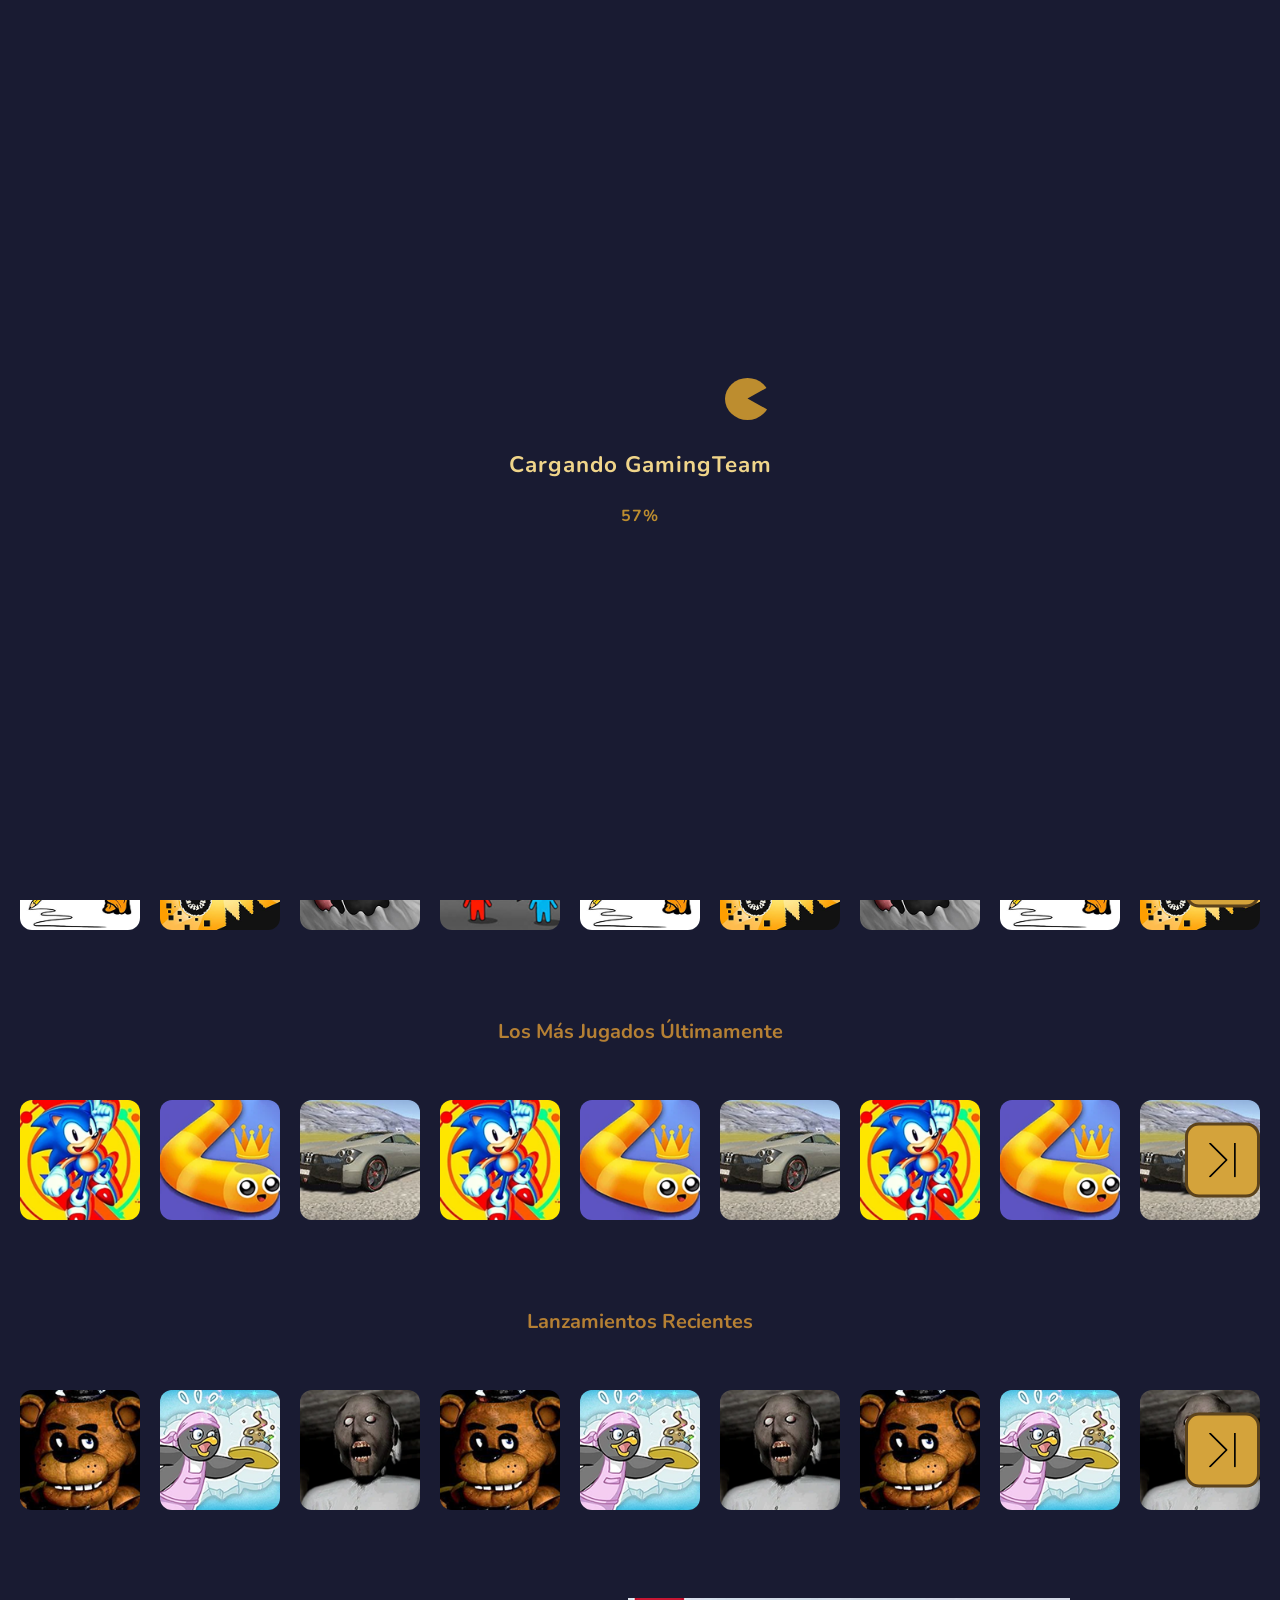
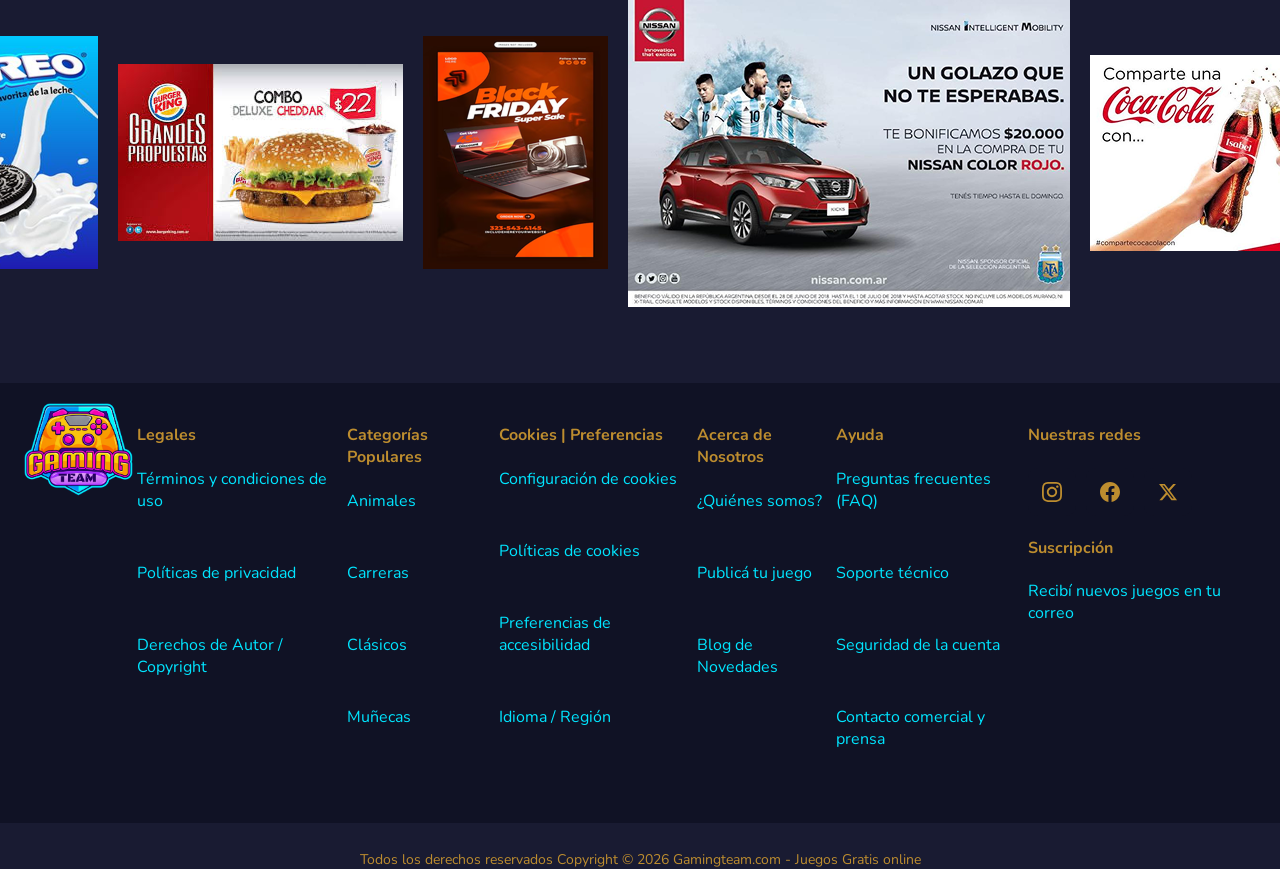
==== commit 9059d80a: "add visuales" ====
--- a/TP2/index.html
+++ b/TP2/index.html
@@ -144,7 +144,7 @@
                     <img src="assets/img/peg3.png" alt="Peg Solitaire Pac-Man 3">
                     
                     <div class="boton-start-container">
-                        <a href="./gamePage/game.html" class="btn-start">
+                        <a href="#" class="btn-start">
                             <span style="--i: 1">S</span>
                             <span style="--i: 2">T</span>
                             <span style="--i: 3">A</span>
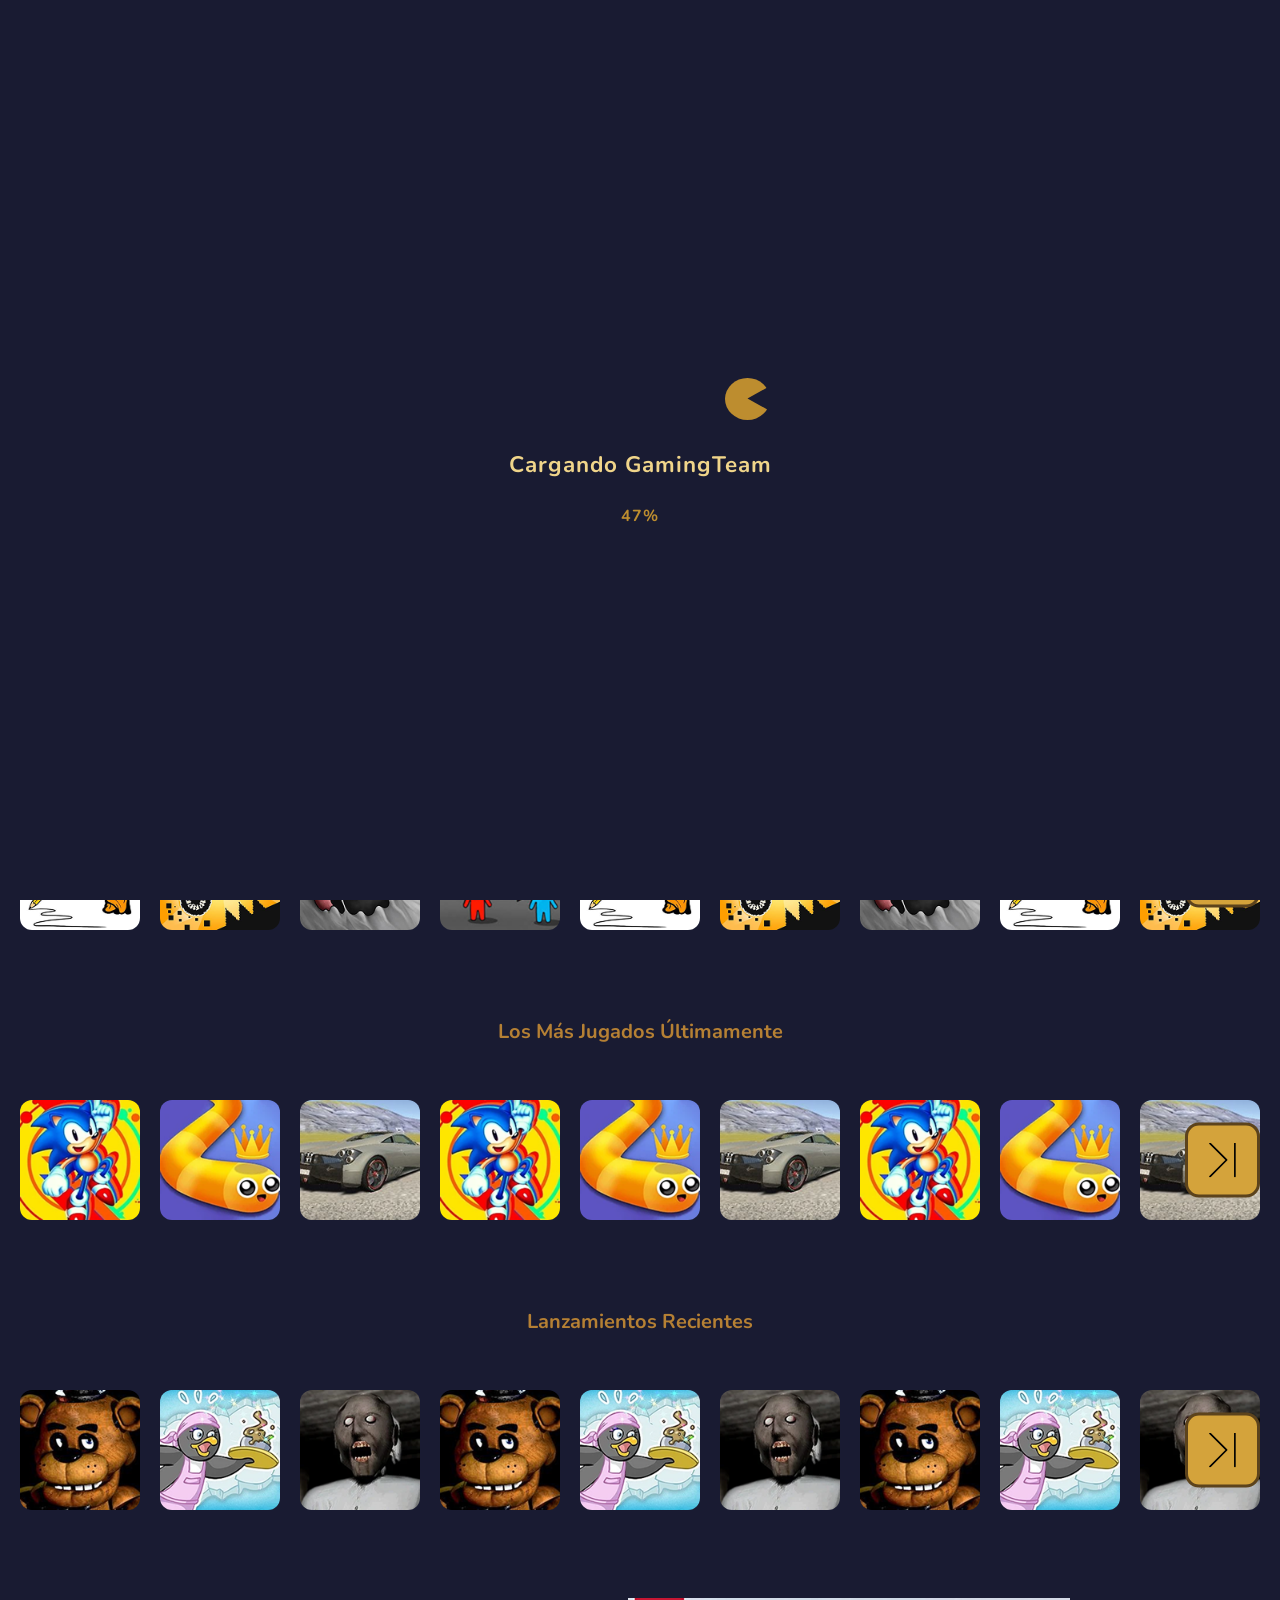
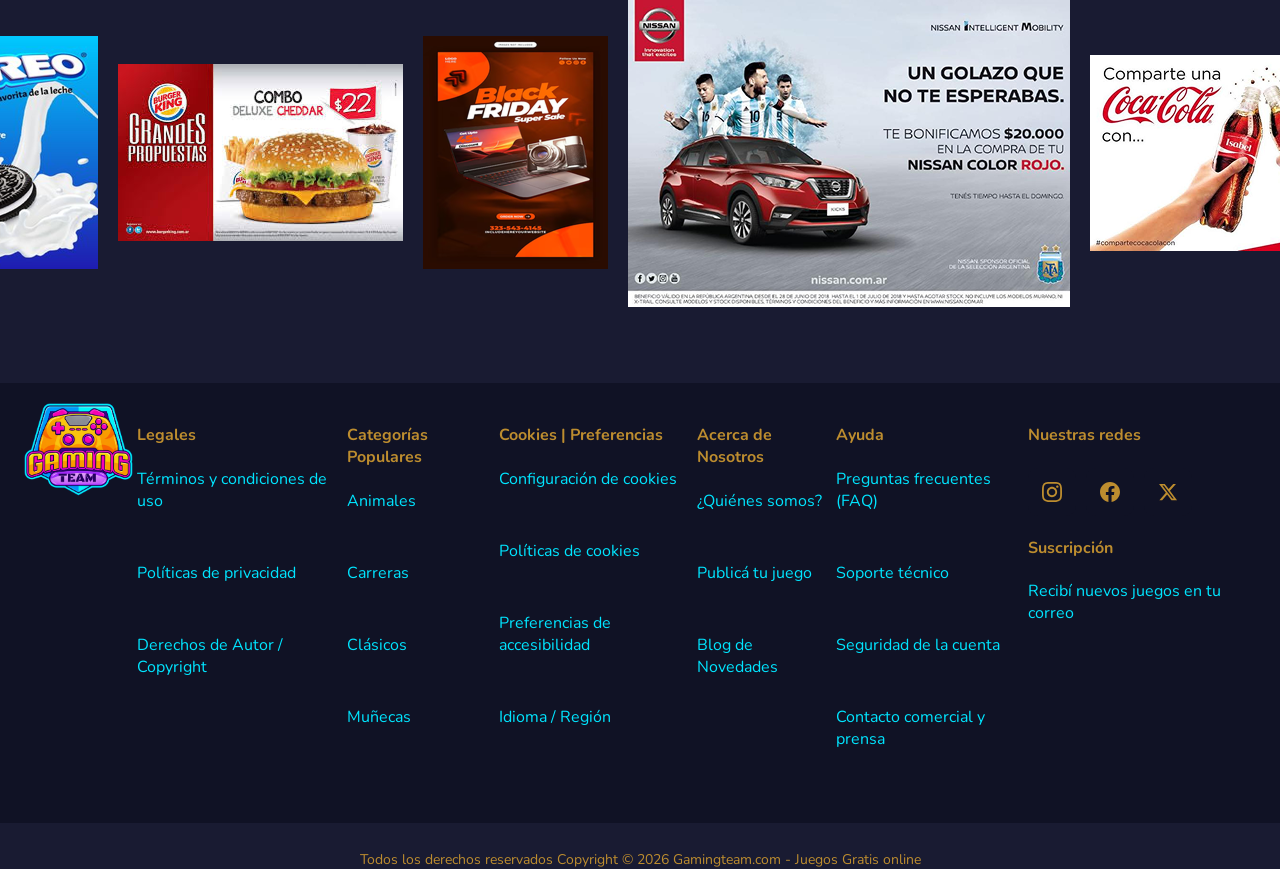
==== commit 5a0a06fc: "add card en carrusel principal" ====
--- a/TP2/index.html
+++ b/TP2/index.html
@@ -141,10 +141,10 @@
 
                 <!-- Tarjeta Derecha (Fondo) -->
                 <div class="card-3d posicion-derecha">
-                    <img src="assets/img/peg3.png" alt="Peg Solitaire Pac-Man 3">
+                    <img src="assets/pacbird/capCarruselPrincipal.png" alt="Peg Solitaire Pac-Man 3">
                     
                     <div class="boton-start-container">
-                        <a href="#" class="btn-start">
+                        <a href="./pacbird/pacbird.html" class="btn-start">
                             <span style="--i: 1">S</span>
                             <span style="--i: 2">T</span>
                             <span style="--i: 3">A</span>
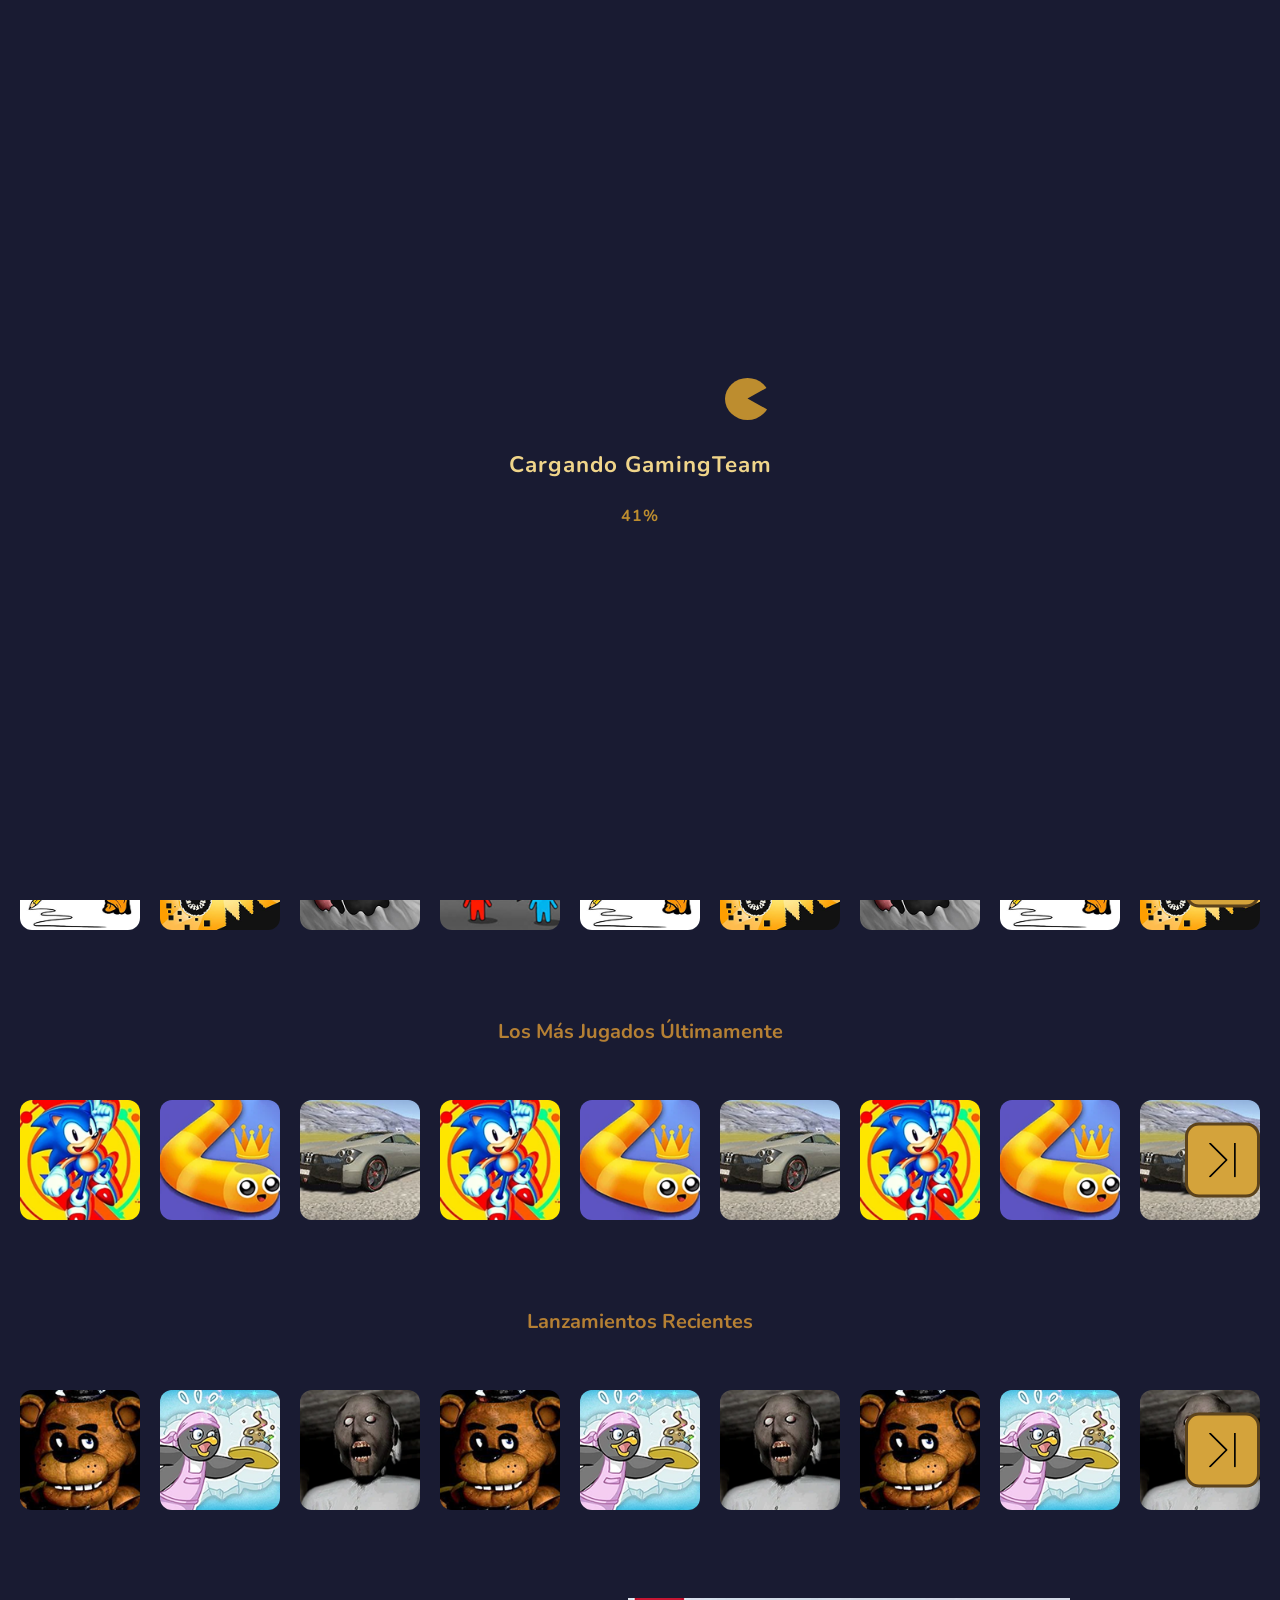
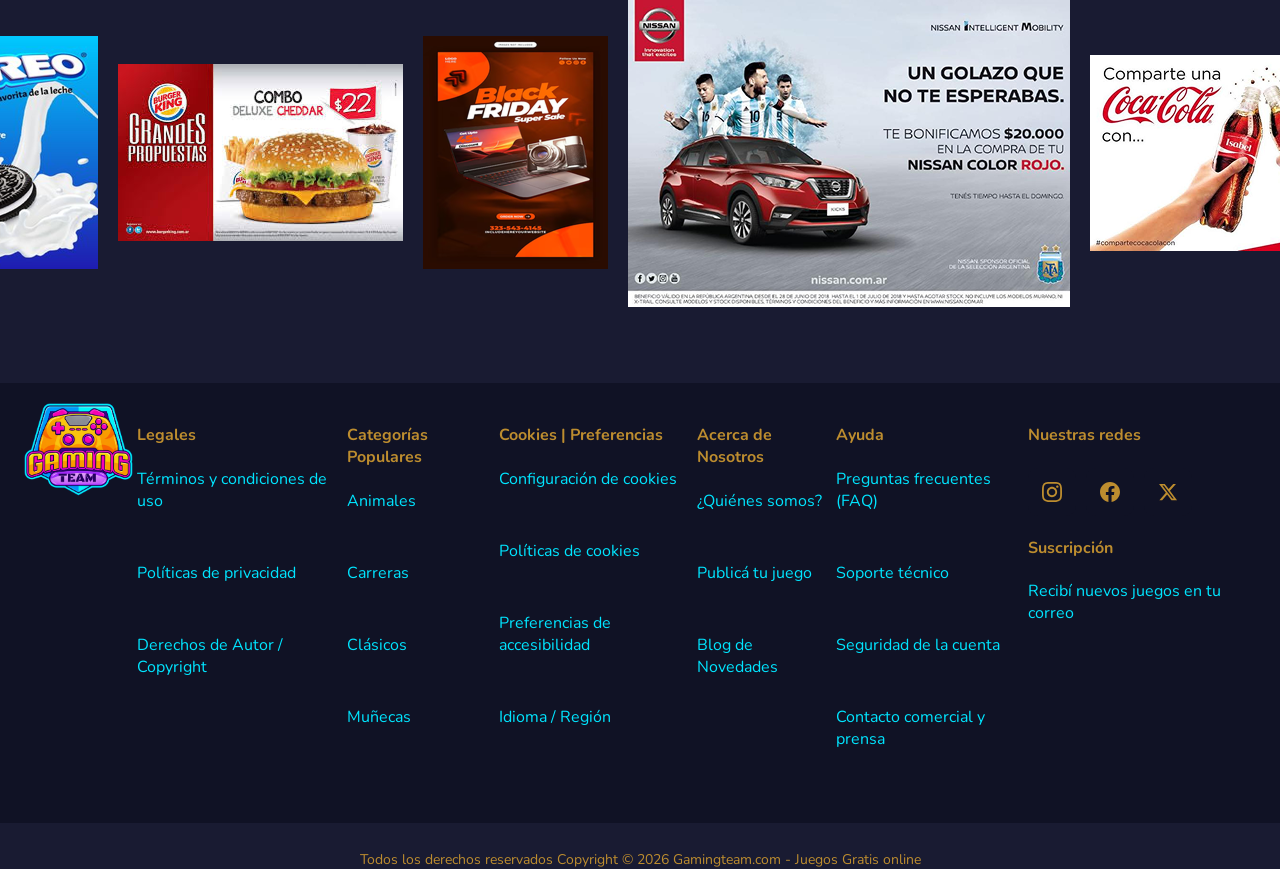
==== commit abbd5c90: "varios cambios" ====
--- a/TP2/index.html
+++ b/TP2/index.html
@@ -98,7 +98,7 @@
 
 
     <div class="carrusel-3d-seccion">
-        <h1 class="titulo-carrusel3D">Juego destacado del mes</h1>
+        <h1 class="titulo-carrusel3D">Juegos destacados del mes</h1>
         
         <div class="carrusel-3d-contenedor">
             <!-- Botones de navegación -->
@@ -141,7 +141,7 @@
 
                 <!-- Tarjeta Derecha (Fondo) -->
                 <div class="card-3d posicion-derecha">
-                    <img src="assets/pacbird/capCarruselPrincipal.png" alt="Peg Solitaire Pac-Man 3">
+                    <img src="assets/pacbird/PantallaarcadedePacBirdbrillante.png" alt="Peg Solitaire Pac-Man 3">
                     
                     <div class="boton-start-container">
                         <a href="./pacbird/pacbird.html" class="btn-start">
